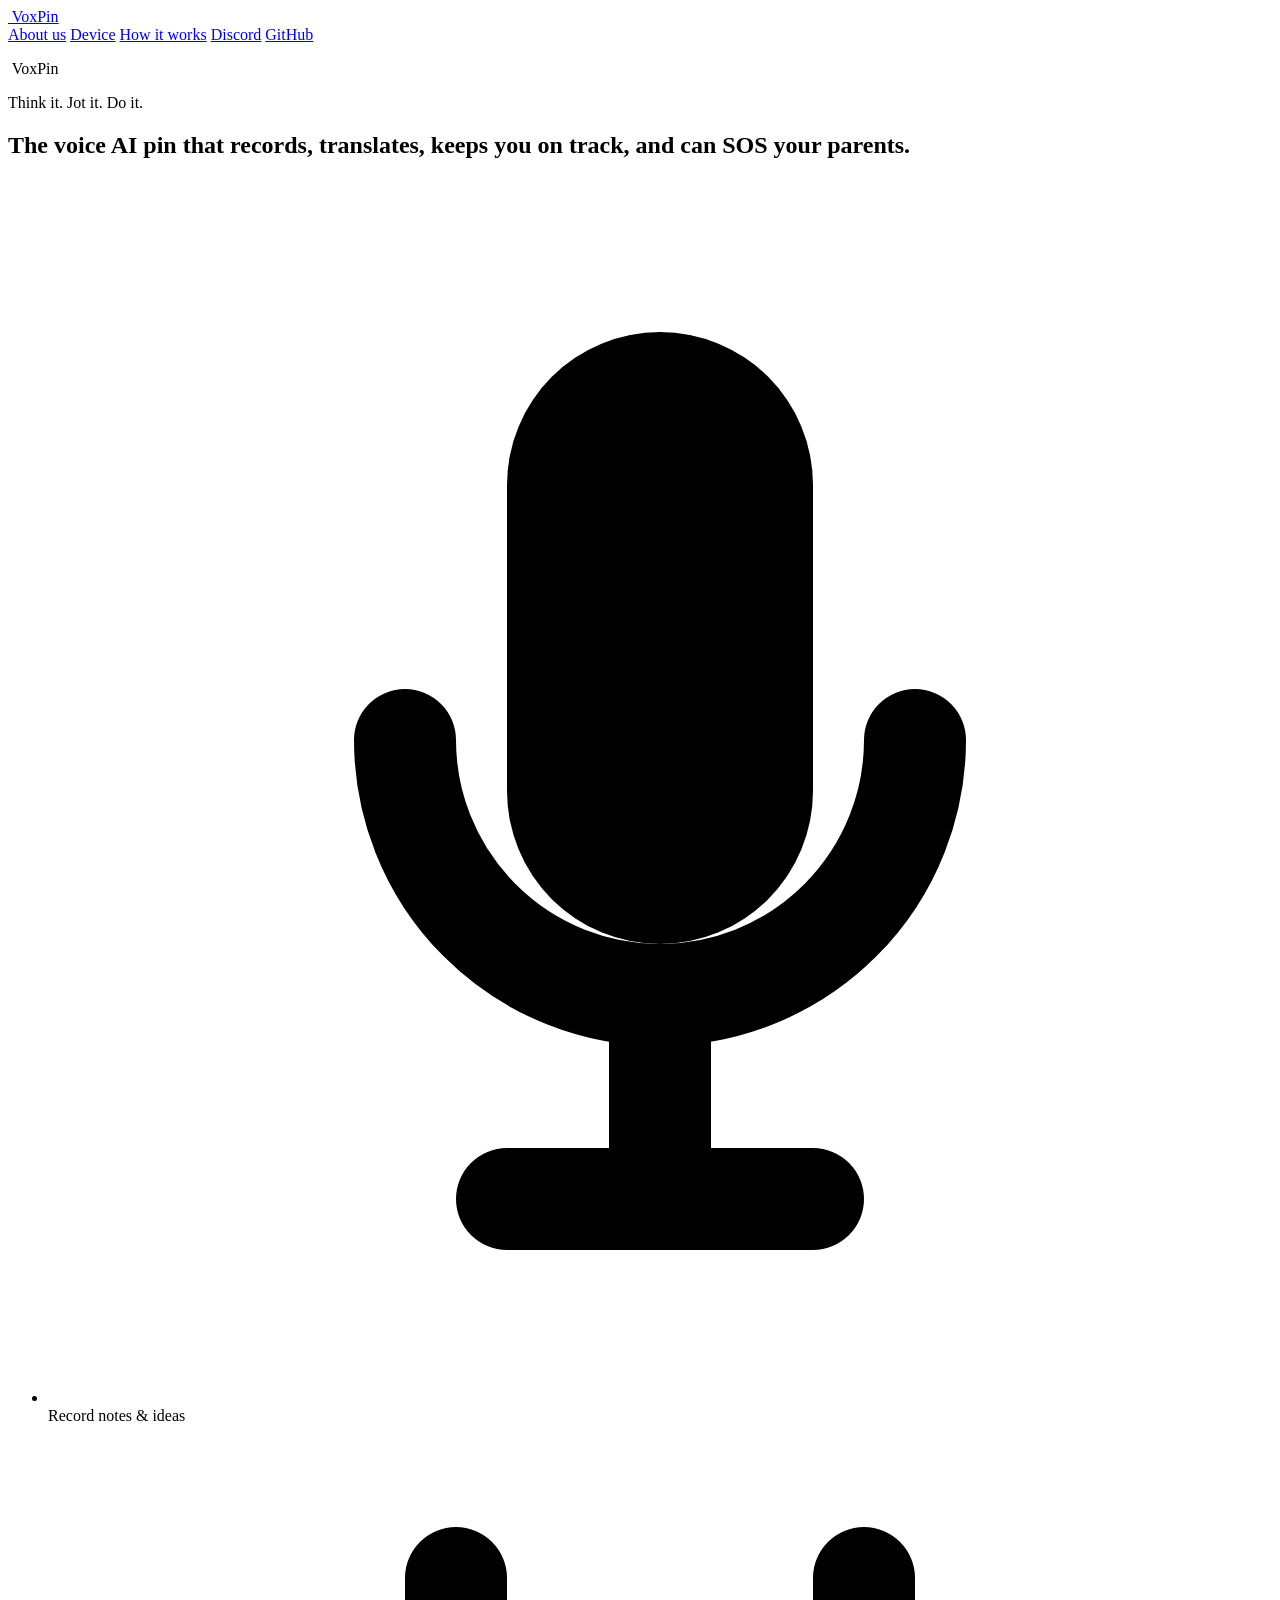
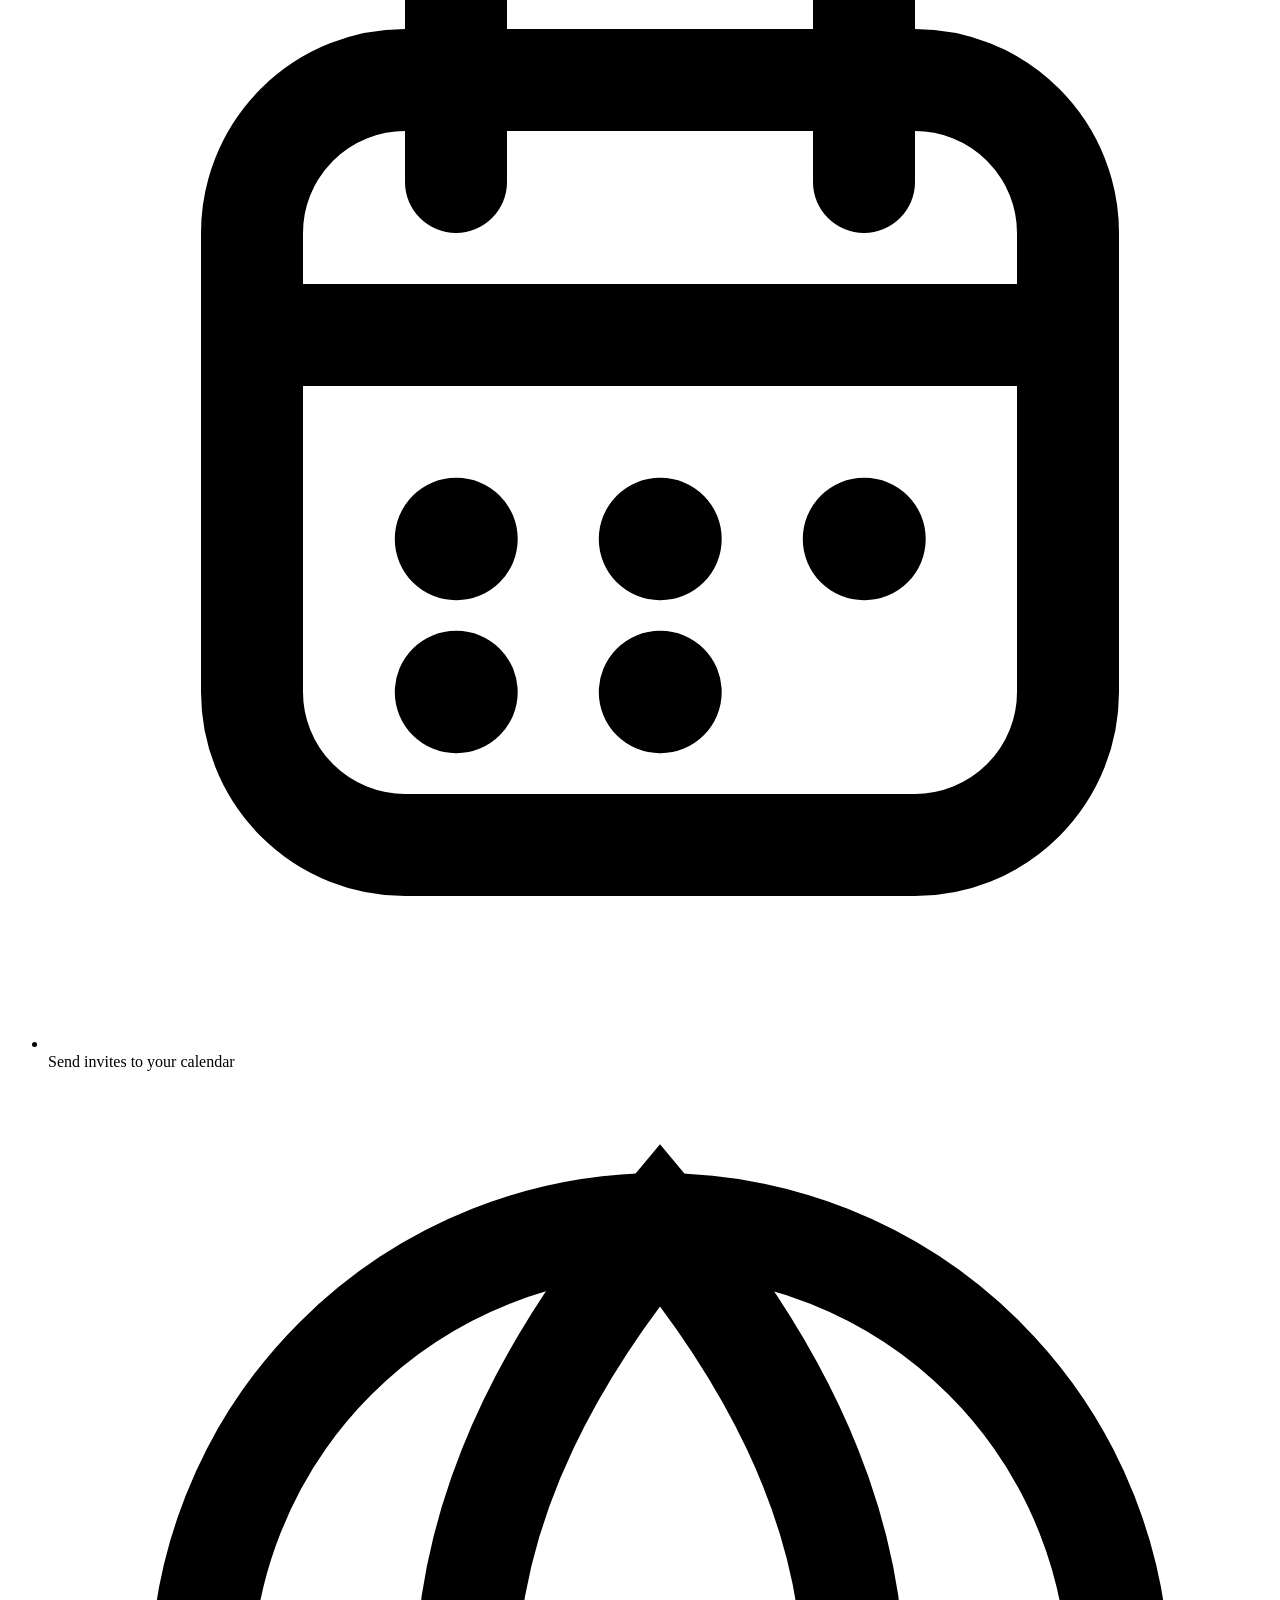
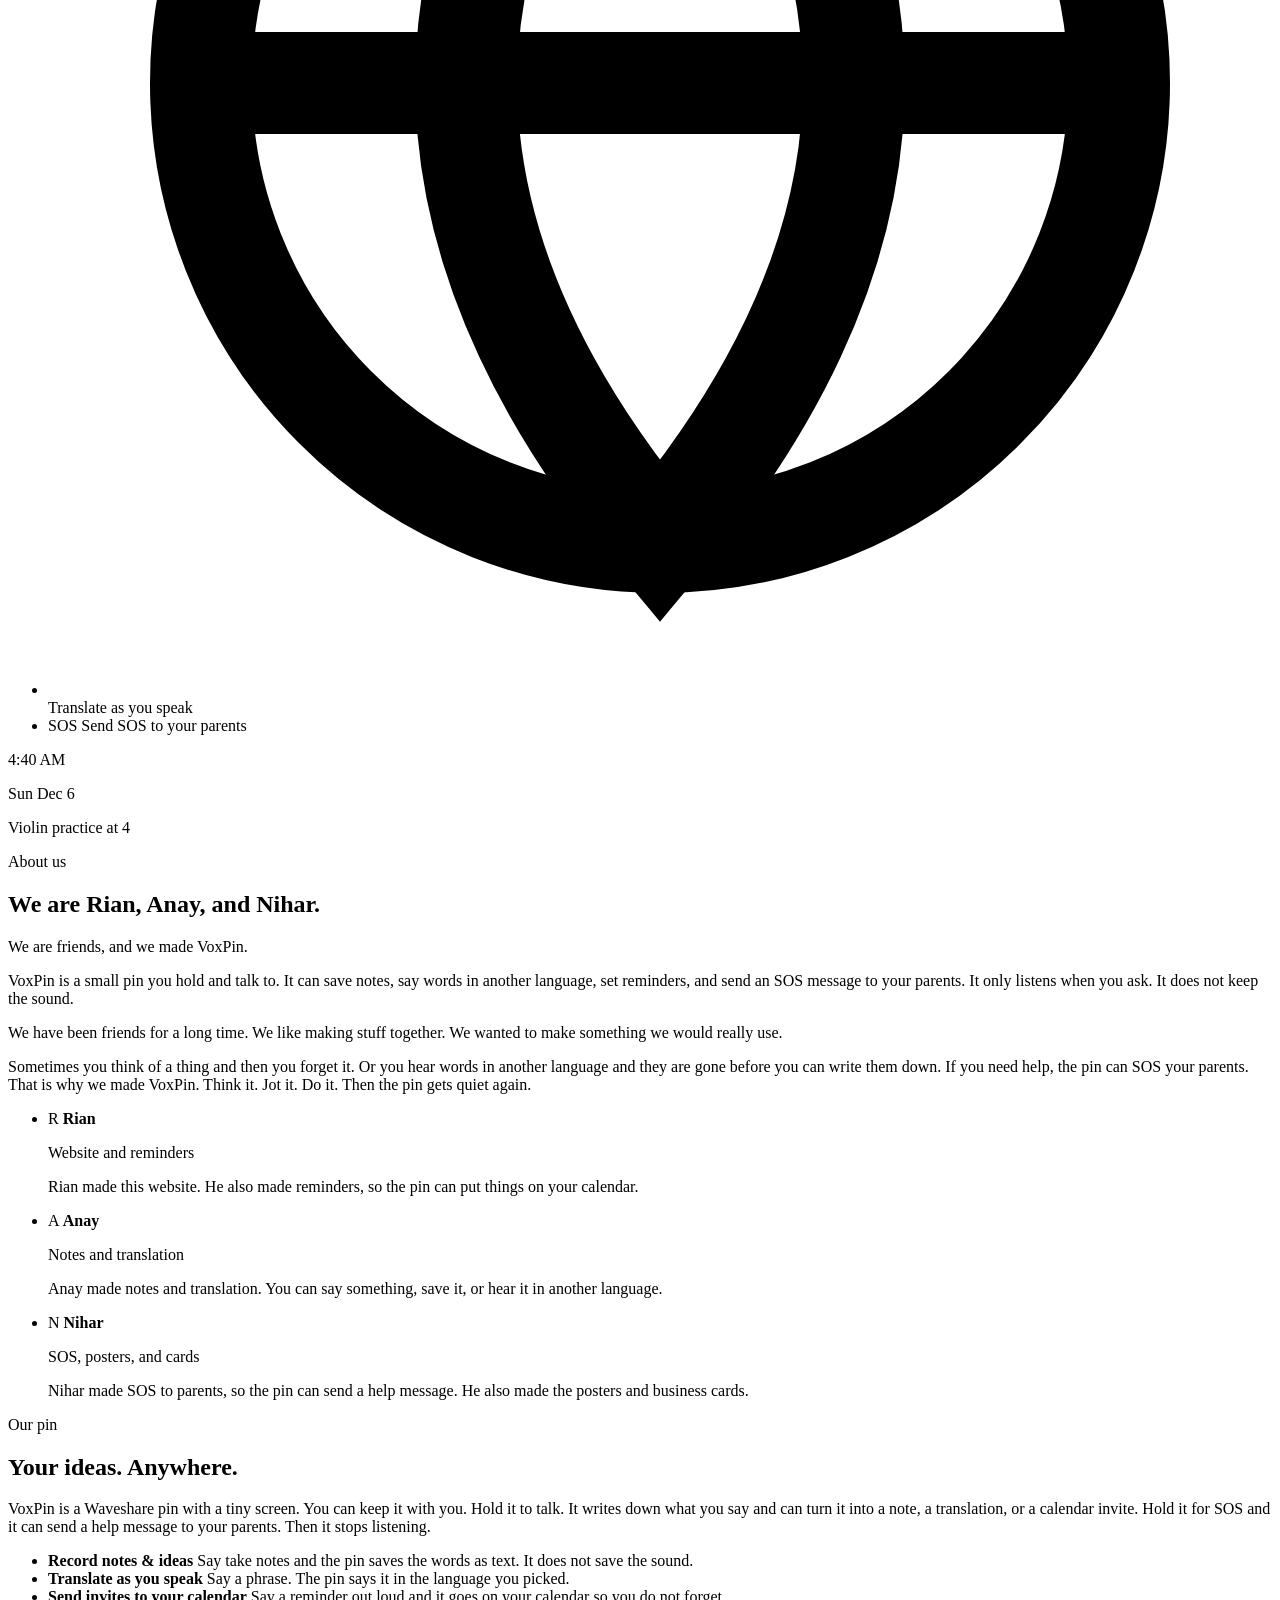
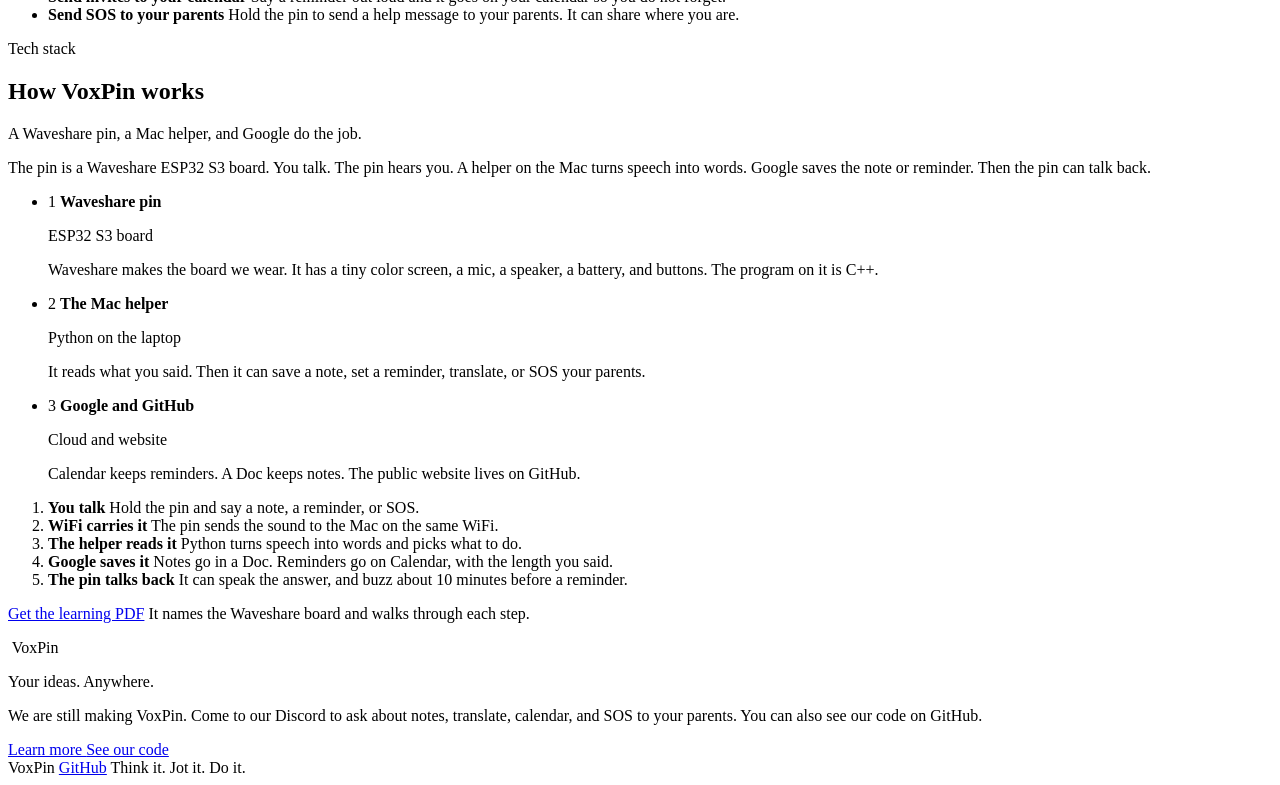
==== backend/voice_notes/static/index.html @ 11bd9566 "Name the Waveshare ESP32 S3 board in the tech stack page and add a printable learning PDF. Co-author" ====
<!DOCTYPE html>
<html lang="en">
  <head>
    <meta charset="UTF-8" />
    <meta name="viewport" content="width=device-width, initial-scale=1" />
    <title>VoxPin</title>
    <meta
      name="description"
      content="VoxPin. Think it. Jot it. Do it. The voice AI pin that records, translates, keeps you on track, and can SOS your parents."
    />
    <link rel="icon" href="/static/img/logo.svg?v=2" type="image/svg+xml" />
    <link rel="preconnect" href="https://fonts.googleapis.com" />
    <link rel="preconnect" href="https://fonts.gstatic.com" crossorigin />
    <link
      href="https://fonts.googleapis.com/css2?family=Caveat:wght@600;700&family=Montserrat:wght@700;800&family=Nunito:wght@500;700;800&display=swap"
      rel="stylesheet"
    />
    <link rel="stylesheet" href="/static/css/styles.css" />
  </head>
  <body class="landing">
    <div class="atmosphere" aria-hidden="true">
      <div class="orb orb-a"></div>
      <div class="orb orb-b"></div>
    </div>

    <header class="topbar landing-topbar">
      <a class="mark" href="#about" aria-label="VoxPin home">
        <img class="mark-logo" src="/static/img/logo.svg?v=2" alt="" />
        VoxPin
      </a>
      <nav class="site-nav" aria-label="Page sections">
        <a href="#about">About us</a>
        <a href="#device">Device</a>
        <a href="#how">How it works</a>
        <a href="#discord">Discord</a>
        <a href="https://github.com/VoxPin1/Voxpin" target="_blank" rel="noopener">GitHub</a>
      </nav>
    </header>

    <main>
      <section class="hero card-hero" id="top">
        <div class="hero-copy">
          <p class="brand-row">
            <img class="brand-logo" src="/static/img/logo.svg?v=2" alt="" />
            <span class="brand">VoxPin</span>
          </p>
          <p class="slogan">Think it. Jot it. Do it.</p>
          <h1>The voice AI pin that records, translates, keeps you on track, and can SOS your parents.</h1>
          <ul class="icon-features">
            <li>
              <span class="icon-bubble" aria-hidden="true">
                <svg viewBox="0 0 24 24" fill="none">
                  <path
                    d="M12 3a3 3 0 0 0-3 3v6a3 3 0 0 0 6 0V6a3 3 0 0 0-3-3Z"
                    fill="currentColor"
                  />
                  <path
                    d="M7 11a5 5 0 0 0 10 0M12 16v3M9 20h6"
                    stroke="currentColor"
                    stroke-width="2"
                    stroke-linecap="round"
                  />
                </svg>
              </span>
              <span>Record notes &amp; ideas</span>
            </li>
            <li>
              <span class="icon-bubble" aria-hidden="true">
                <svg viewBox="0 0 24 24" fill="none">
                  <rect x="4" y="5" width="16" height="15" rx="3" stroke="currentColor" stroke-width="2" />
                  <path d="M8 3v4M16 3v4M4 10h16" stroke="currentColor" stroke-width="2" stroke-linecap="round" />
                  <path d="M8 14h.01M12 14h.01M16 14h.01M8 17h.01M12 17h.01" stroke="currentColor" stroke-width="2.4" stroke-linecap="round" />
                </svg>
              </span>
              <span>Send invites to your calendar</span>
            </li>
            <li>
              <span class="icon-bubble" aria-hidden="true">
                <svg viewBox="0 0 24 24" fill="none">
                  <circle cx="12" cy="12" r="9" stroke="currentColor" stroke-width="2" />
                  <path d="M3 12h18M12 3c2.5 3 3.8 6 3.8 9s-1.3 6-3.8 9c-2.5-3-3.8-6-3.8-9s1.3-6 3.8-9Z" stroke="currentColor" stroke-width="2" />
                </svg>
              </span>
              <span>Translate as you speak</span>
            </li>
            <li>
              <span class="icon-bubble icon-sos" aria-hidden="true">SOS</span>
              <span>Send SOS to your parents</span>
            </li>
          </ul>
        </div>
        <div class="device-shot" aria-hidden="true">
          <div class="cube">
            <div class="cube-mics"><span></span><span></span></div>
            <div class="cube-bezel">
              <div class="lcd">
                <div class="lcd-bat"><i id="lcdBat"></i></div>
                <p class="lcd-time" id="lcdTime">3:31</p>
                <p class="lcd-date" id="lcdDate">Sat Sep 13</p>
                <p class="lcd-note">Violin practice at 4</p>
              </div>
            </div>
          </div>
        </div>
      </section>

      <section class="about-band" id="about">
        <div class="about-copy">
          <p class="eyebrow">About us</p>
          <h2>We are Rian, Anay, and Nihar.</h2>
          <p class="lede">We are friends, and we made VoxPin.</p>
          <p>
            VoxPin is a small pin you hold and talk to. It can save notes, say
            words in another language, set reminders, and send an SOS message to
            your parents. It only listens when you ask. It does not keep the
            sound.
          </p>
          <p>
            We have been friends for a long time. We like making stuff together.
            We wanted to make something we would really use.
          </p>
          <p>
            Sometimes you think of a thing and then you forget it. Or you hear
            words in another language and they are gone before you can write
            them down. If you need help, the pin can SOS your parents. That is
            why we made VoxPin. Think it. Jot it. Do it. Then the pin gets quiet
            again.
          </p>
        </div>
        <ul class="team-grid">
          <li class="team-card">
            <span class="team-mark" aria-hidden="true">R</span>
            <strong>Rian</strong>
            <p class="team-role">Website and reminders</p>
            <p>
              Rian made this website. He also made reminders, so the pin can
              put things on your calendar.
            </p>
          </li>
          <li class="team-card">
            <span class="team-mark" aria-hidden="true">A</span>
            <strong>Anay</strong>
            <p class="team-role">Notes and translation</p>
            <p>
              Anay made notes and translation. You can say something, save it,
              or hear it in another language.
            </p>
          </li>
          <li class="team-card">
            <span class="team-mark" aria-hidden="true">N</span>
            <strong>Nihar</strong>
            <p class="team-role">SOS, posters, and cards</p>
            <p>
              Nihar made SOS to parents, so the pin can send a help message. He
              also made the posters and business cards.
            </p>
          </li>
        </ul>
      </section>

      <section class="device-band" id="device">
        <div class="device-intro">
          <p class="eyebrow">Our pin</p>
          <h2>Your ideas. Anywhere.</h2>
          <p>
            VoxPin is a Waveshare pin with a tiny screen. You can keep it with
            you. Hold it to talk. It writes down what you say and can turn it
            into a note, a translation, or a calendar invite. Hold it for SOS
            and it can send a help message to your parents. Then it stops
            listening.
          </p>
        </div>
        <ul class="feature-list">
          <li>
            <strong>Record notes &amp; ideas</strong>
            <span>Say take notes and the pin saves the words as text. It does not save the sound.</span>
          </li>
          <li>
            <strong>Translate as you speak</strong>
            <span>Say a phrase. The pin says it in the language you picked.</span>
          </li>
          <li>
            <strong>Send invites to your calendar</strong>
            <span>Say a reminder out loud and it goes on your calendar so you do not forget.</span>
          </li>
          <li>
            <strong>Send SOS to your parents</strong>
            <span>Hold the pin to send a help message to your parents. It can share where you are.</span>
          </li>
        </ul>
      </section>

      <section class="about-band" id="how">
        <div class="about-copy">
          <p class="eyebrow">Tech stack</p>
          <h2>How VoxPin works</h2>
          <p class="lede">A Waveshare pin, a Mac helper, and Google do the job.</p>
          <p>
            The pin is a Waveshare ESP32 S3 board. You talk. The pin hears you.
            A helper on the Mac turns speech into words. Google saves the note
            or reminder. Then the pin can talk back.
          </p>
        </div>
        <ul class="team-grid">
          <li class="team-card">
            <span class="team-mark" aria-hidden="true">1</span>
            <strong>Waveshare pin</strong>
            <p class="team-role">ESP32 S3 board</p>
            <p>
              Waveshare makes the board we wear. It has a tiny color screen, a
              mic, a speaker, a battery, and buttons. The program on it is C++.
            </p>
          </li>
          <li class="team-card">
            <span class="team-mark" aria-hidden="true">2</span>
            <strong>The Mac helper</strong>
            <p class="team-role">Python on the laptop</p>
            <p>
              It reads what you said. Then it can save a note, set a reminder,
              translate, or SOS your parents.
            </p>
          </li>
          <li class="team-card">
            <span class="team-mark" aria-hidden="true">3</span>
            <strong>Google and GitHub</strong>
            <p class="team-role">Cloud and website</p>
            <p>
              Calendar keeps reminders. A Doc keeps notes. The public website
              lives on GitHub.
            </p>
          </li>
        </ul>
        <ol class="stack-path">
          <li>
            <strong>You talk</strong>
            <span>Hold the pin and say a note, a reminder, or SOS.</span>
          </li>
          <li>
            <strong>WiFi carries it</strong>
            <span>The pin sends the sound to the Mac on the same WiFi.</span>
          </li>
          <li>
            <strong>The helper reads it</strong>
            <span>Python turns speech into words and picks what to do.</span>
          </li>
          <li>
            <strong>Google saves it</strong>
            <span>Notes go in a Doc. Reminders go on Calendar, with the length you said.</span>
          </li>
          <li>
            <strong>The pin talks back</strong>
            <span>It can speak the answer, and buzz about 10 minutes before a reminder.</span>
          </li>
        </ol>
        <p class="stack-guide">
          <a href="/static/voxpin-tech-stack.pdf">Get the learning PDF</a>
          It names the Waveshare board and walks through each step.
        </p>
      </section>

      <section class="discord-band" id="discord">
        <div class="discord-card brand-card">
          <div class="brand-card-copy">
            <p class="brand-row on-purple">
              <span class="logo-disc">
                <img src="/static/img/logo.svg?v=2" alt="" />
              </span>
              <span class="brand">VoxPin</span>
            </p>
            <p class="tagline">Your ideas. Anywhere.</p>
            <p>
              We are still making VoxPin. Come to our Discord to ask about notes,
              translate, calendar, and SOS to your parents. You can also see
              our code on GitHub.
            </p>
            <div class="card-actions">
              <a
                class="btn primary discord-btn"
                href="https://discord.gg/aqfwBxJTF"
                target="_blank"
                rel="noopener"
              >
                Learn more
              </a>
              <a
                class="btn ghost github-btn"
                href="https://github.com/VoxPin1/Voxpin"
                target="_blank"
                rel="noopener"
              >
                See our code
              </a>
            </div>
          </div>
        </div>
      </section>
    </main>

    <footer class="site-foot">
      <span>VoxPin</span>
      <a href="https://github.com/VoxPin1/Voxpin" target="_blank" rel="noopener">GitHub</a>
      <span>Think it. Jot it. Do it.</span>
    </footer>

    <script>
      (() => {
        const timeEl = document.getElementById("lcdTime");
        const dateEl = document.getElementById("lcdDate");
        if (!timeEl || !dateEl) return;
        function tick() {
          const now = new Date();
          timeEl.textContent = now.toLocaleTimeString(undefined, {
            hour: "numeric",
            minute: "2-digit",
          });
          const weekday = now.toLocaleDateString(undefined, { weekday: "short" });
          const month = now.toLocaleDateString(undefined, { month: "short" });
          dateEl.textContent = `${weekday} ${month} ${now.getDate()}`;
        }
        tick();
        setInterval(tick, 1000);
      })();
    </script>
  </body>
</html>
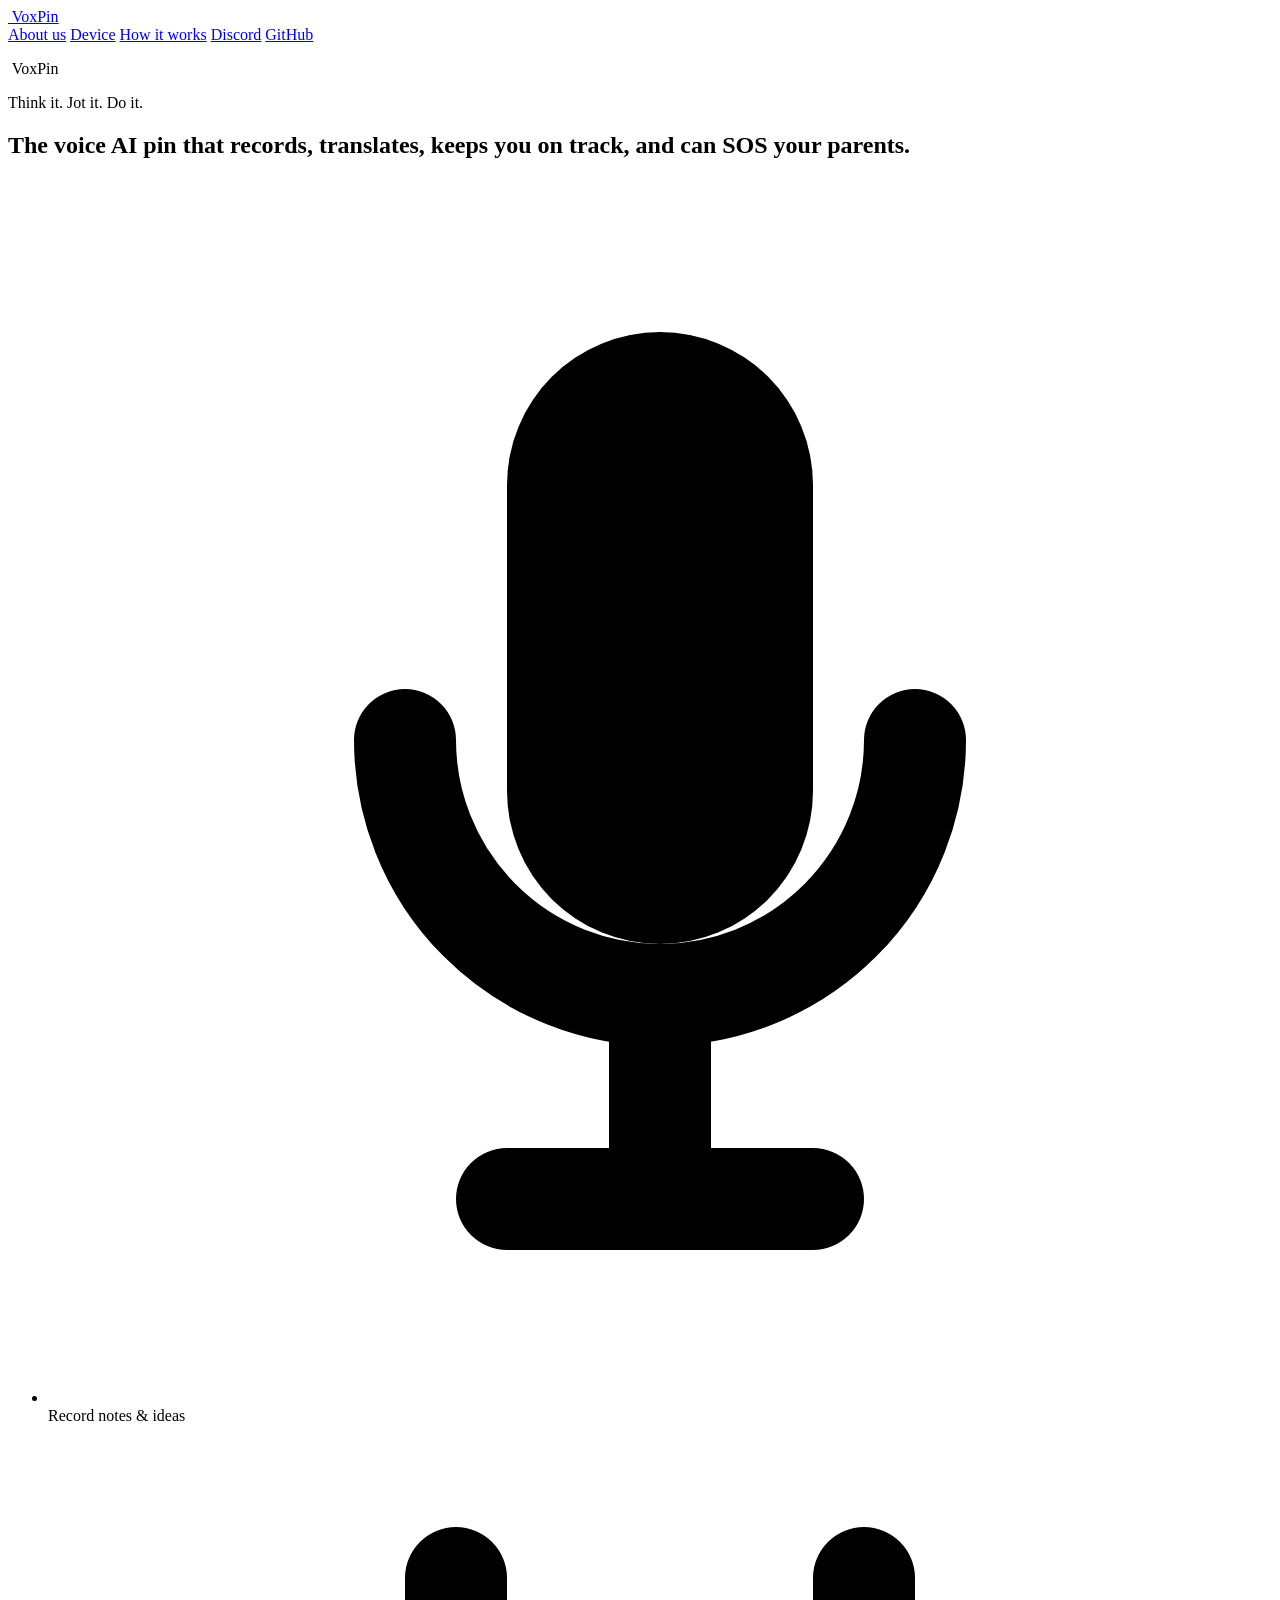
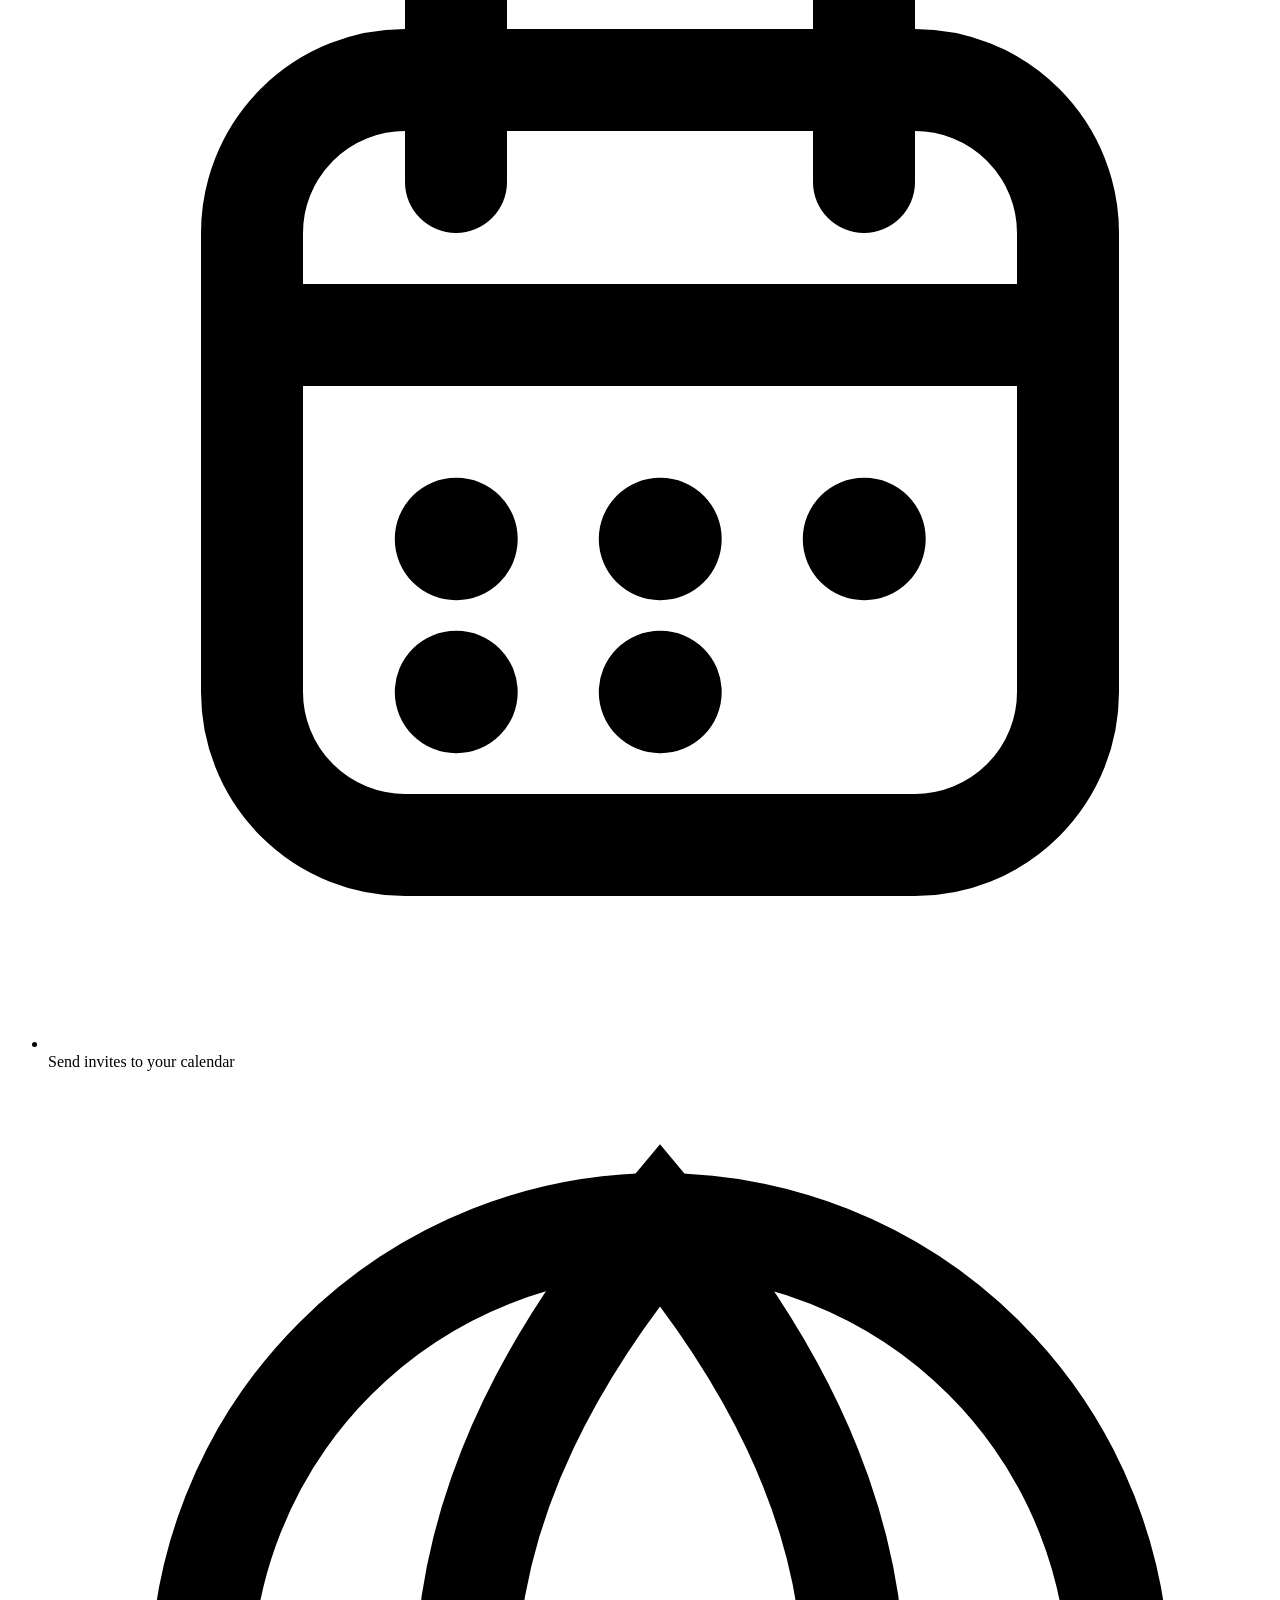
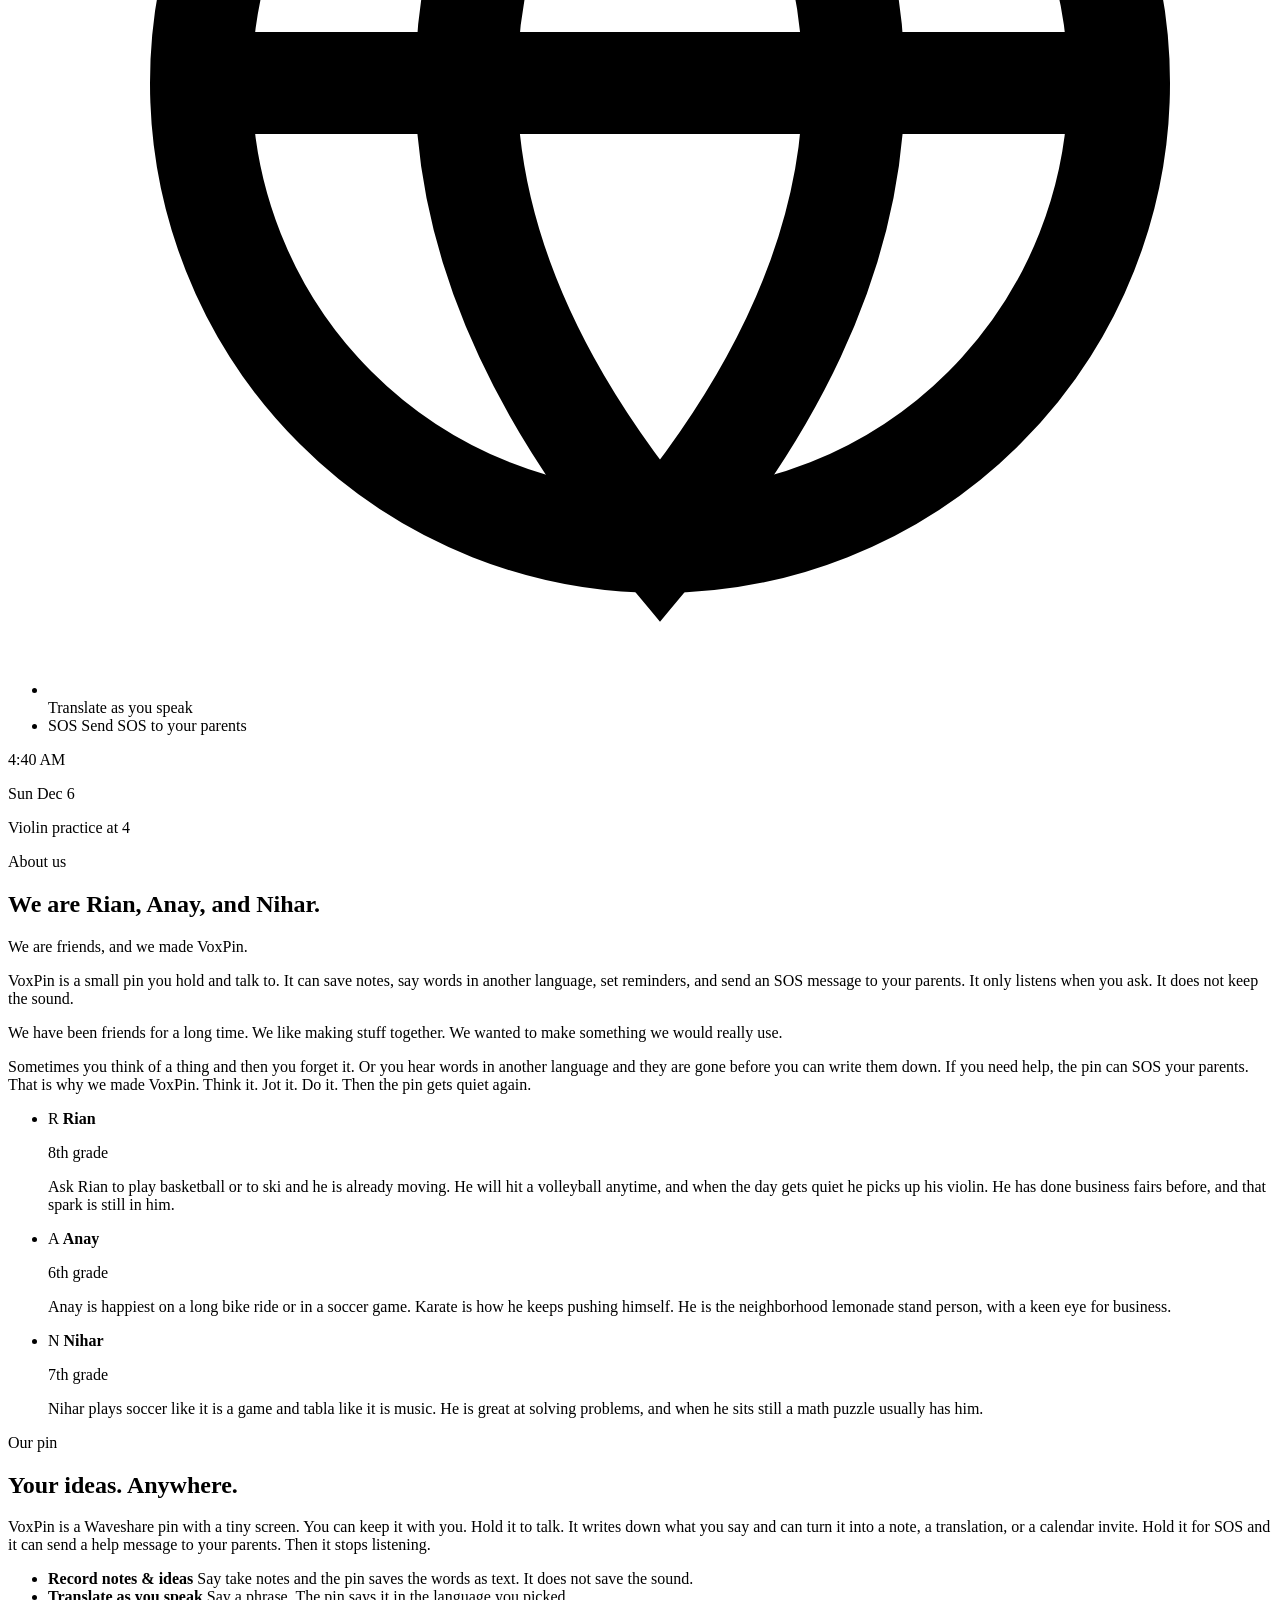
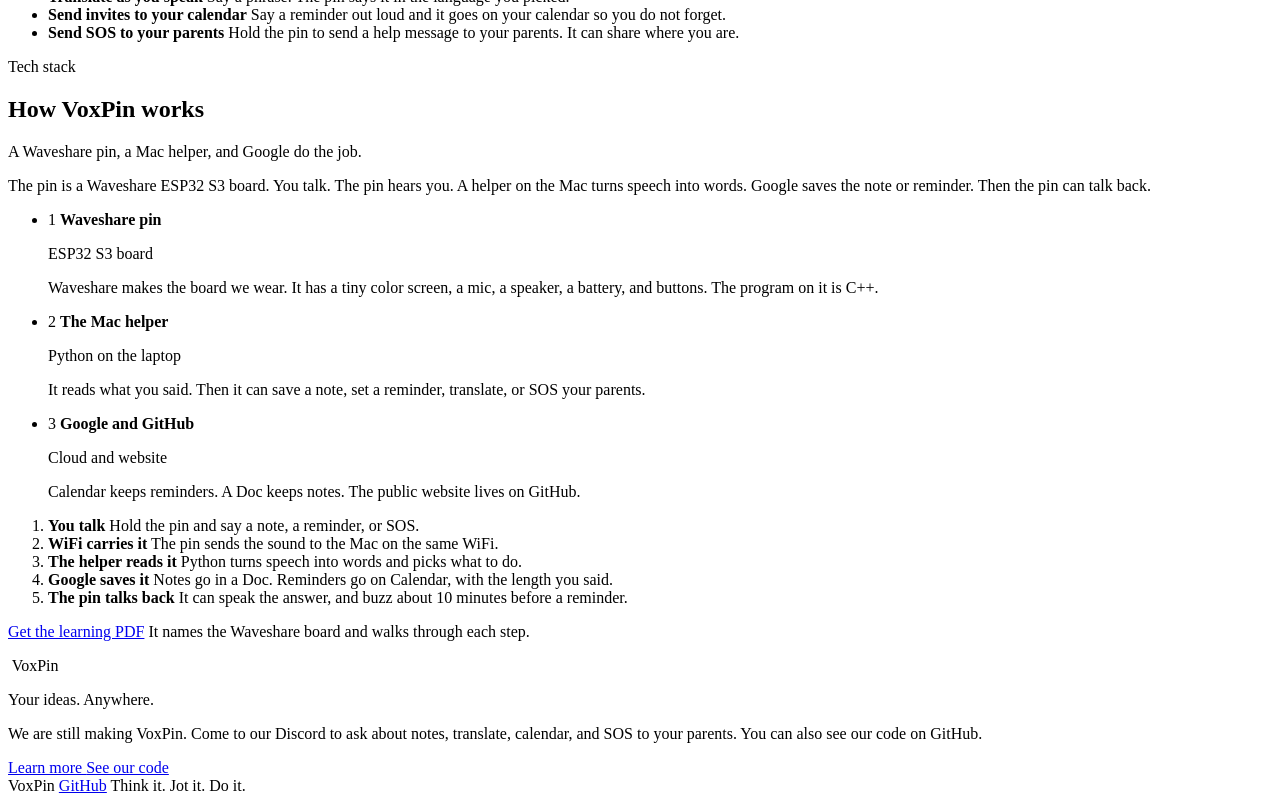
==== commit bdef4547: "Tell who Rian, Anay, and Nihar are, not just what they built. Co-authored-by: Cursor <cursoragent@cu" ====
--- a/backend/voice_notes/static/index.html
+++ b/backend/voice_notes/static/index.html
@@ -131,28 +131,32 @@
           <li class="team-card">
             <span class="team-mark" aria-hidden="true">R</span>
             <strong>Rian</strong>
-            <p class="team-role">Website and reminders</p>
-            <p>
-              Rian made this website. He also made reminders, so the pin can
-              put things on your calendar.
+            <p class="team-role">8th grade</p>
+            <p>
+              Ask Rian to play basketball or to ski and he is already moving. He
+              will hit a volleyball anytime, and when the day gets quiet he
+              picks up his violin. He has done business fairs before, and that
+              spark is still in him.
             </p>
           </li>
           <li class="team-card">
             <span class="team-mark" aria-hidden="true">A</span>
             <strong>Anay</strong>
-            <p class="team-role">Notes and translation</p>
-            <p>
-              Anay made notes and translation. You can say something, save it,
-              or hear it in another language.
+            <p class="team-role">6th grade</p>
+            <p>
+              Anay is happiest on a long bike ride or in a soccer game. Karate
+              is how he keeps pushing himself. He is the neighborhood lemonade
+              stand person, with a keen eye for business.
             </p>
           </li>
           <li class="team-card">
             <span class="team-mark" aria-hidden="true">N</span>
             <strong>Nihar</strong>
-            <p class="team-role">SOS, posters, and cards</p>
-            <p>
-              Nihar made SOS to parents, so the pin can send a help message. He
-              also made the posters and business cards.
+            <p class="team-role">7th grade</p>
+            <p>
+              Nihar plays soccer like it is a game and tabla like it is music.
+              He is great at solving problems, and when he sits still a math
+              puzzle usually has him.
             </p>
           </li>
         </ul>
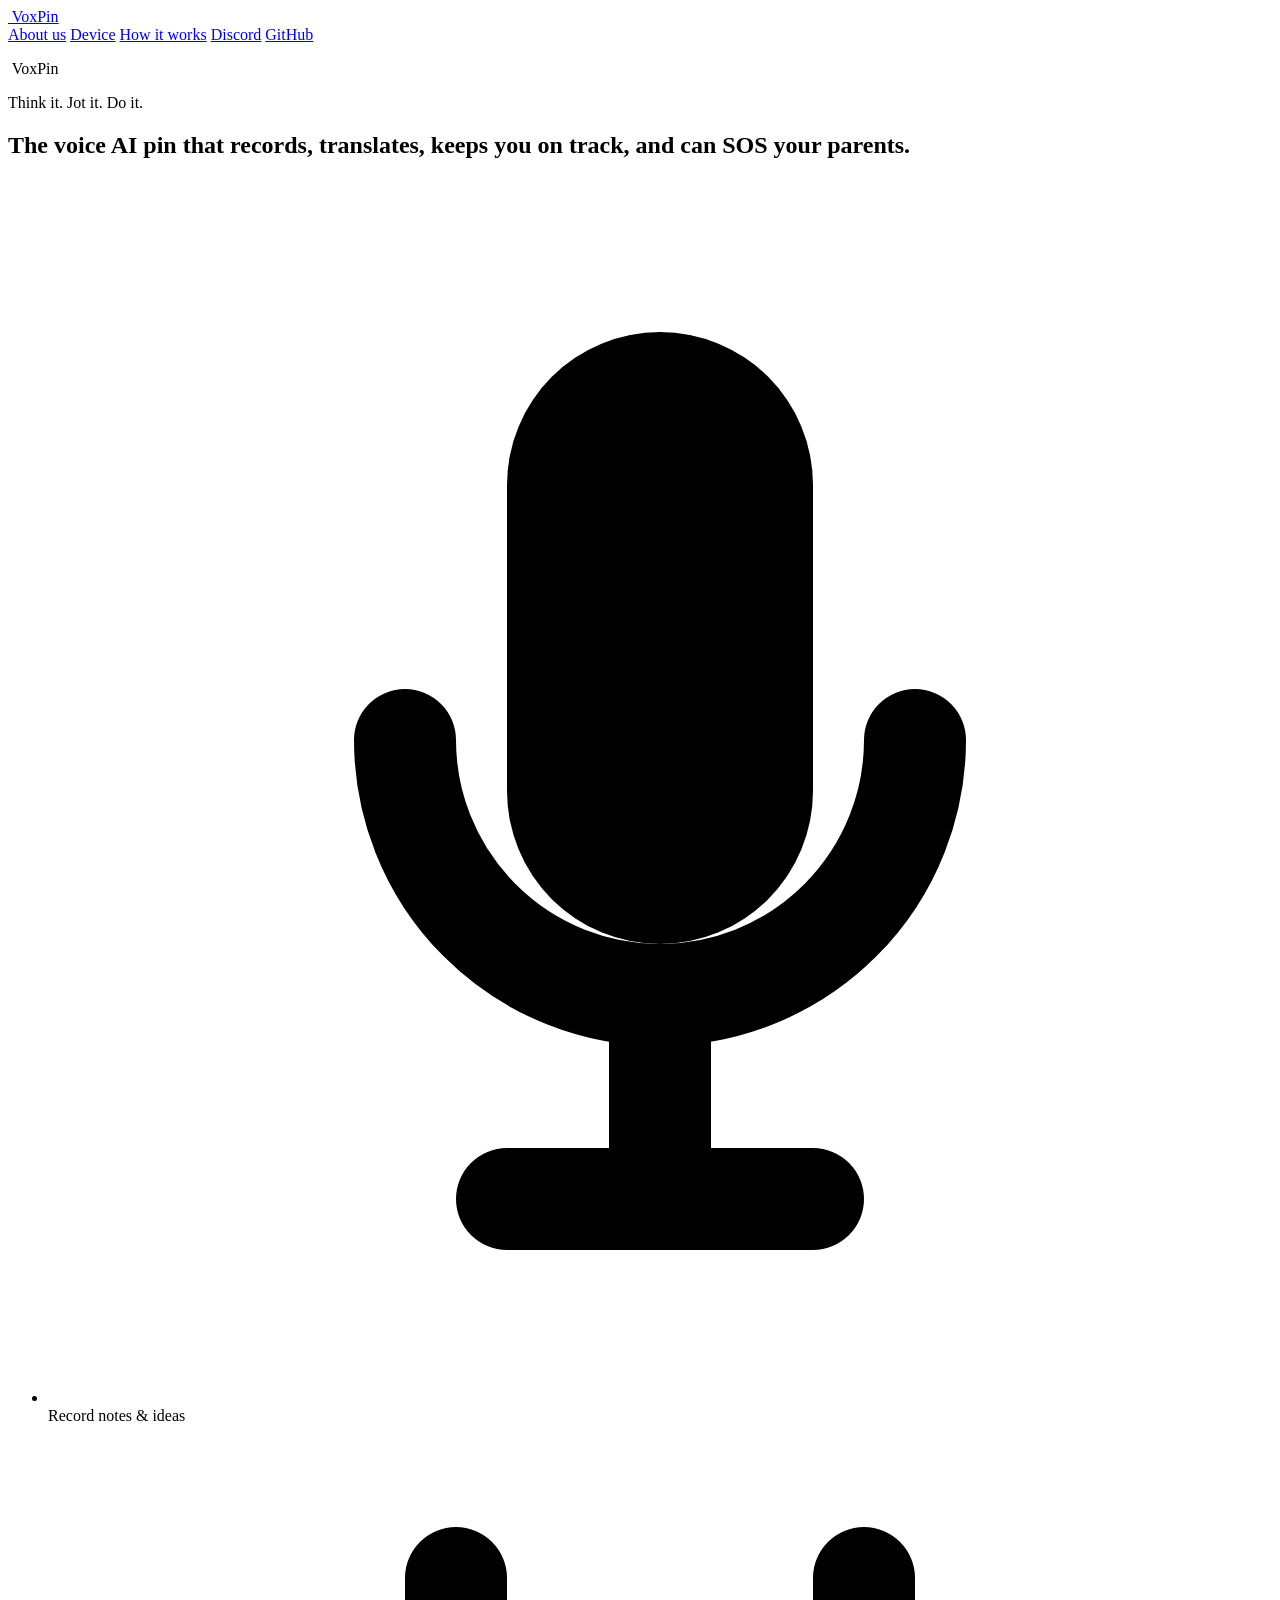
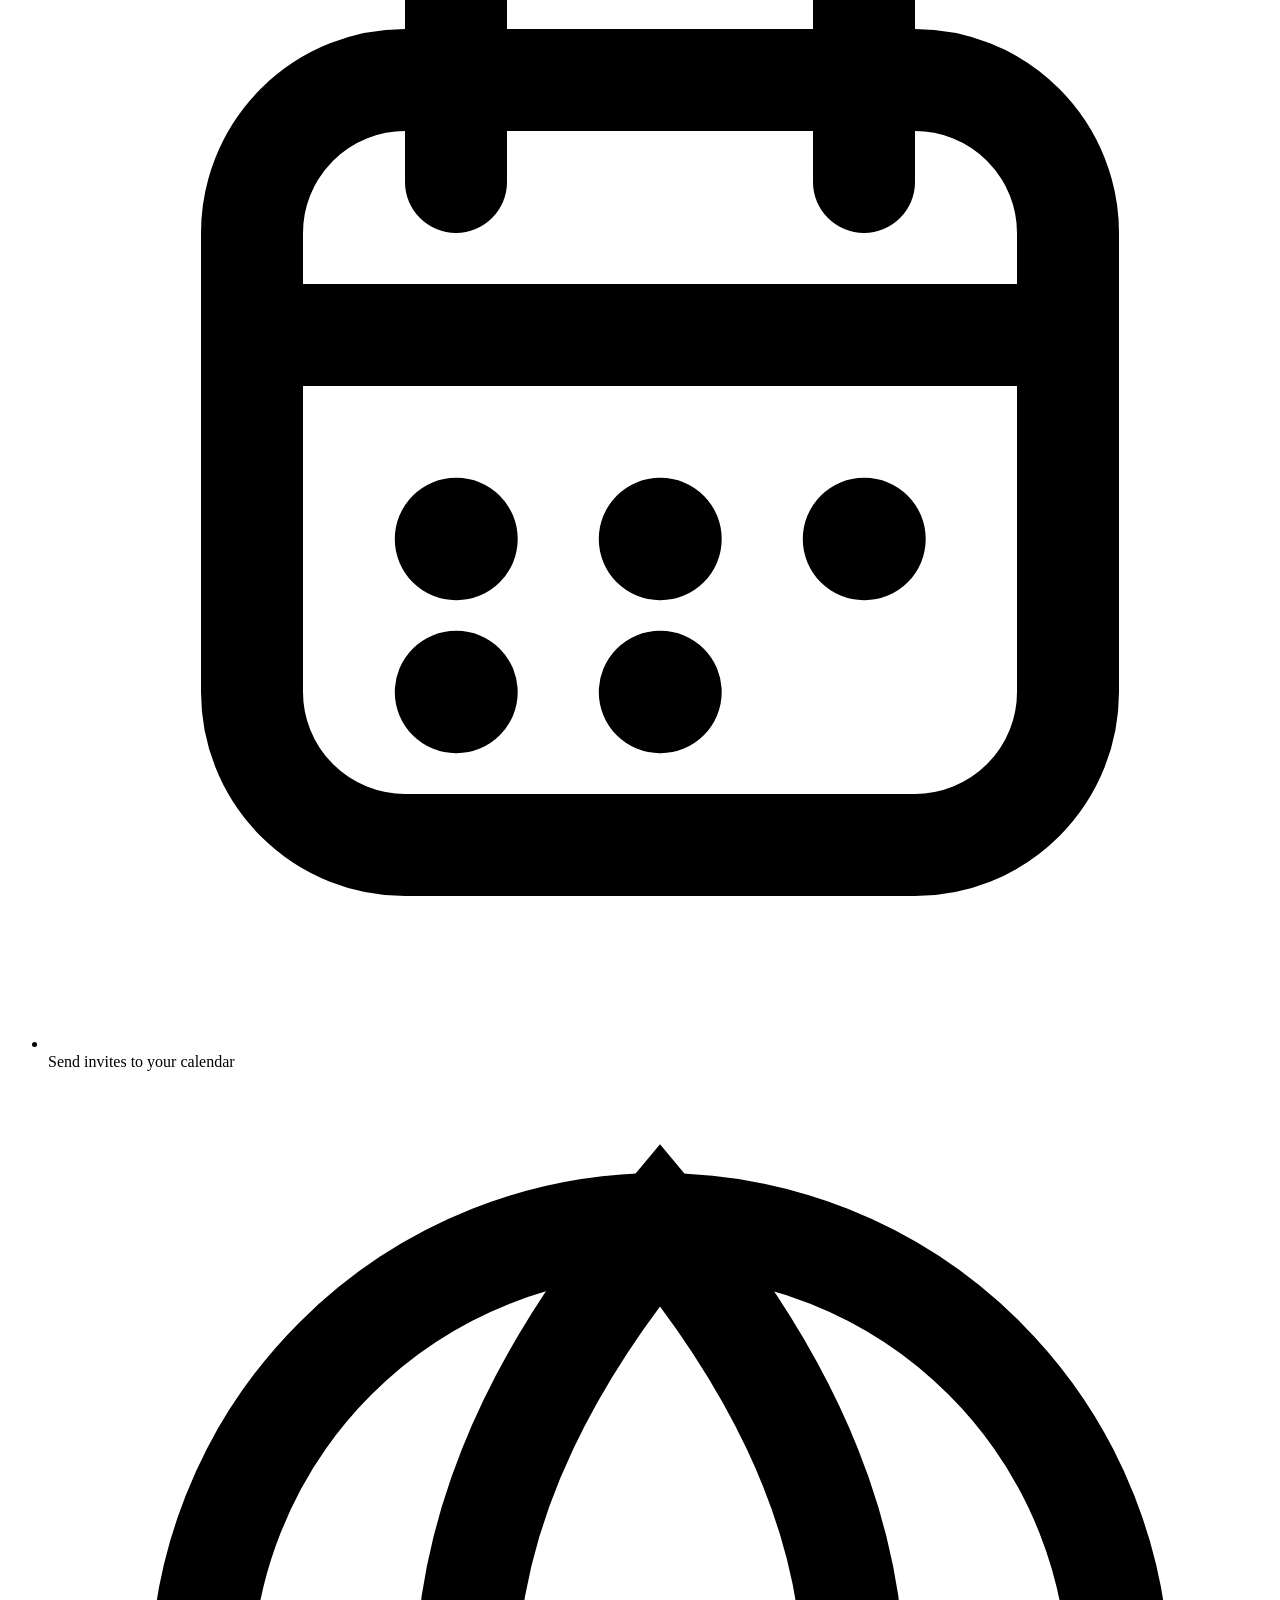
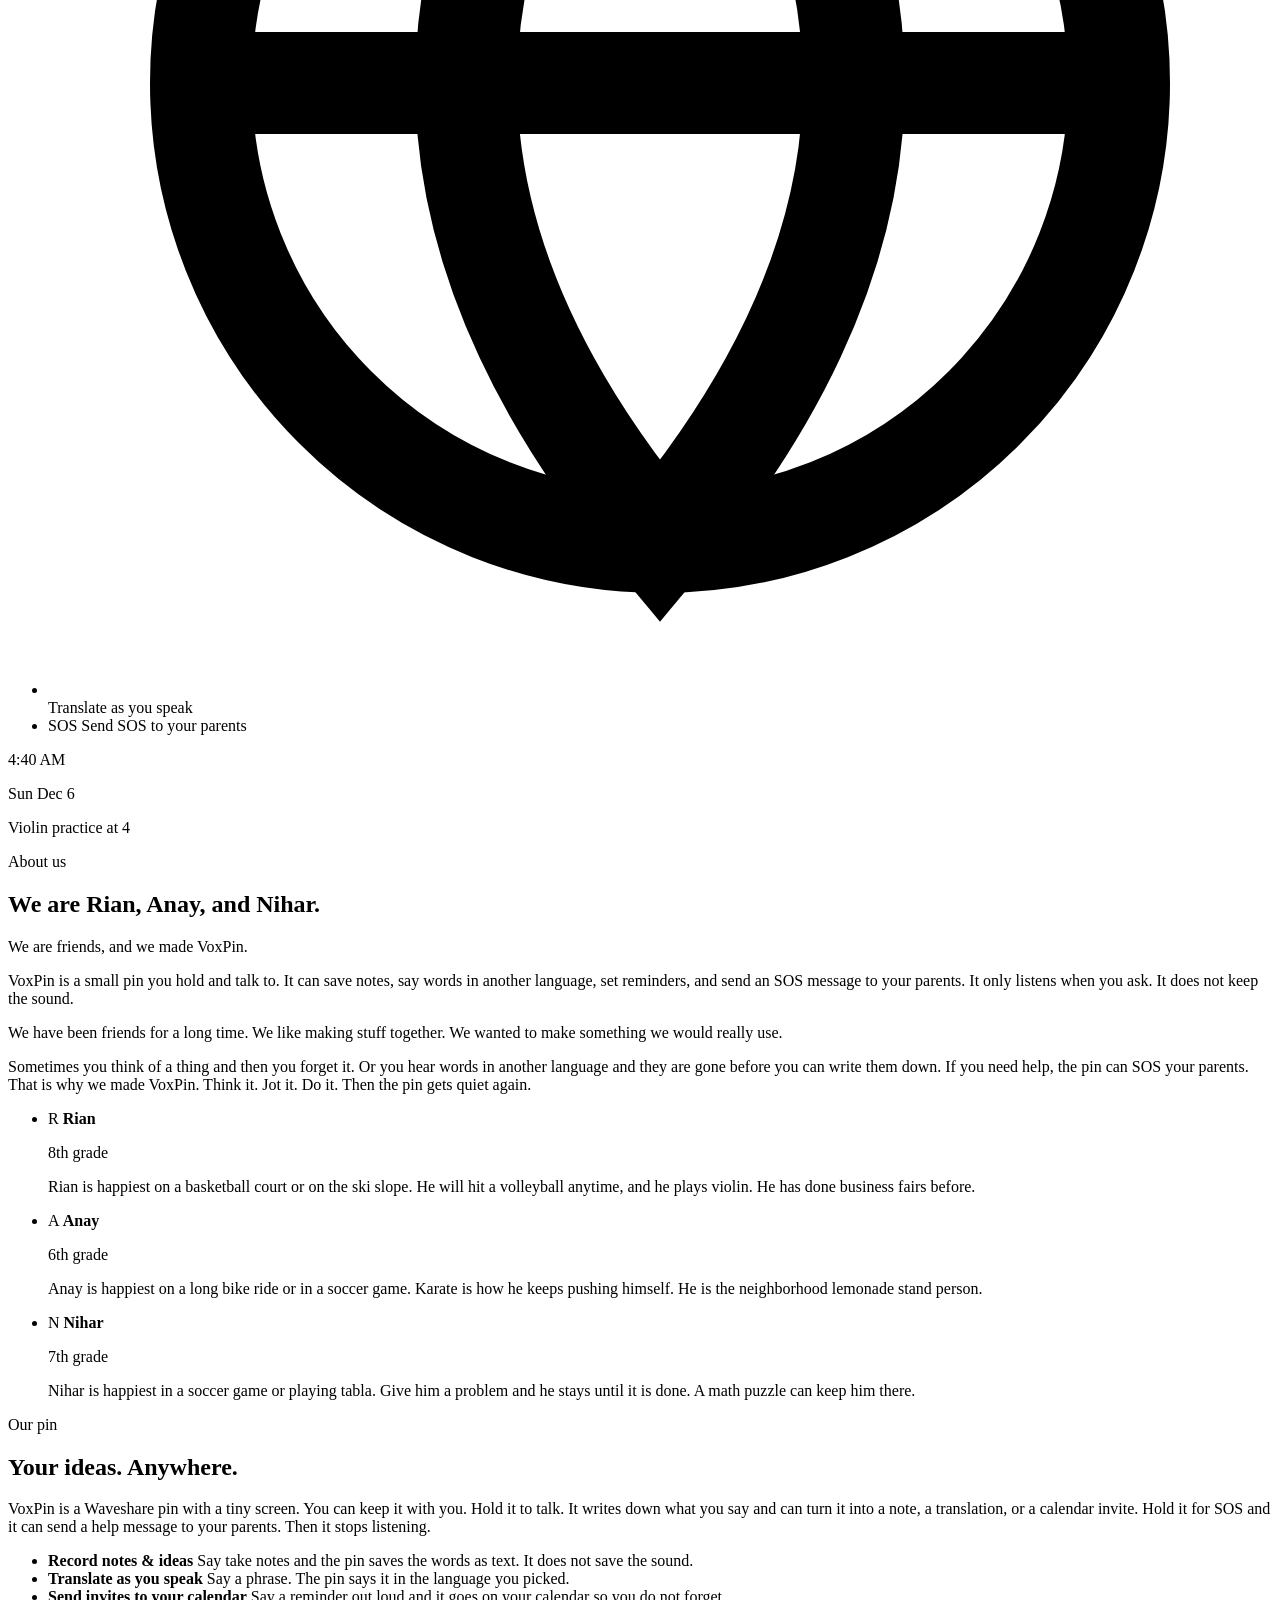
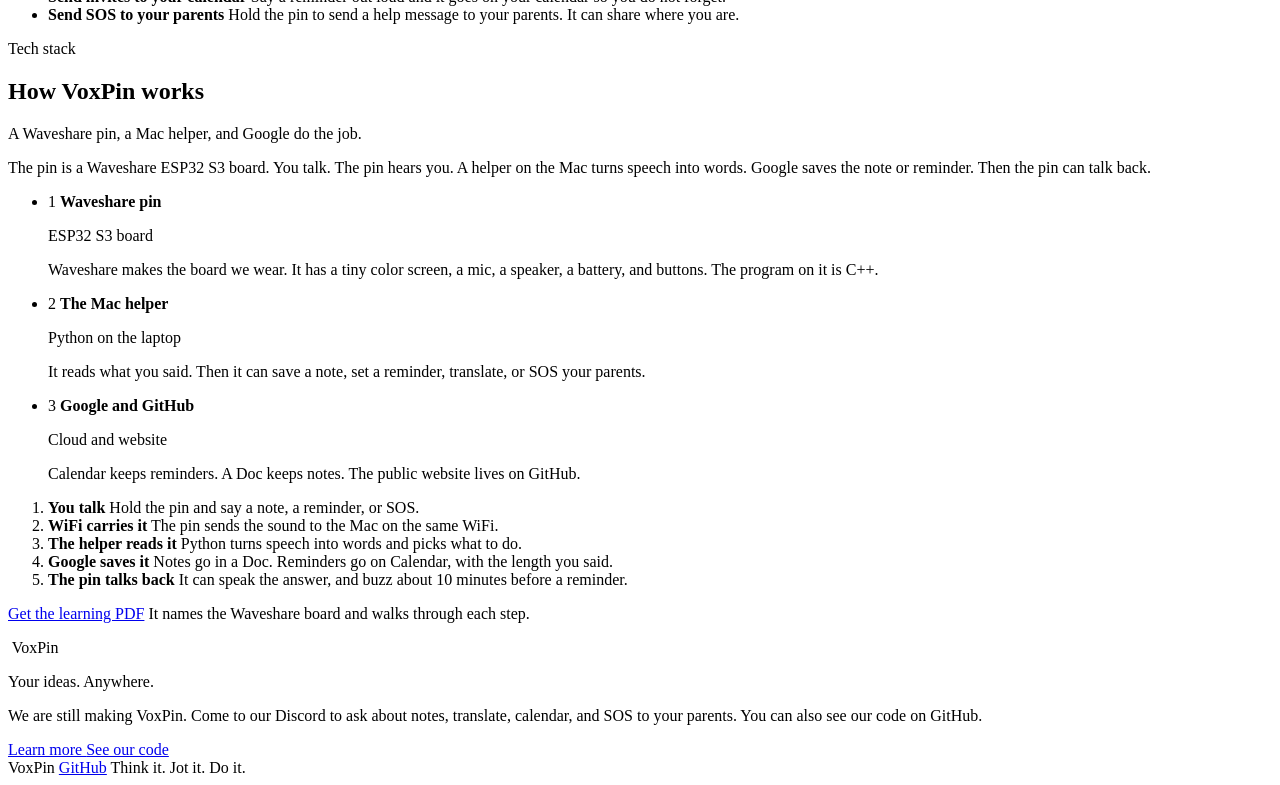
==== commit 60dfe51c: "Give Rian, Anay, and Nihar matching About us bios so they share the same length and rhythm. Co-autho" ====
--- a/backend/voice_notes/static/index.html
+++ b/backend/voice_notes/static/index.html
@@ -133,10 +133,9 @@
             <strong>Rian</strong>
             <p class="team-role">8th grade</p>
             <p>
-              Ask Rian to play basketball or to ski and he is already moving. He
-              will hit a volleyball anytime, and when the day gets quiet he
-              picks up his violin. He has done business fairs before, and that
-              spark is still in him.
+              Rian is happiest on a basketball court or on the ski slope. He
+              will hit a volleyball anytime, and he plays violin. He has done
+              business fairs before.
             </p>
           </li>
           <li class="team-card">
@@ -146,7 +145,7 @@
             <p>
               Anay is happiest on a long bike ride or in a soccer game. Karate
               is how he keeps pushing himself. He is the neighborhood lemonade
-              stand person, with a keen eye for business.
+              stand person.
             </p>
           </li>
           <li class="team-card">
@@ -154,9 +153,9 @@
             <strong>Nihar</strong>
             <p class="team-role">7th grade</p>
             <p>
-              Nihar plays soccer like it is a game and tabla like it is music.
-              He is great at solving problems, and when he sits still a math
-              puzzle usually has him.
+              Nihar is happiest in a soccer game or playing tabla. Give him a
+              problem and he stays until it is done. A math puzzle can keep him
+              there.
             </p>
           </li>
         </ul>
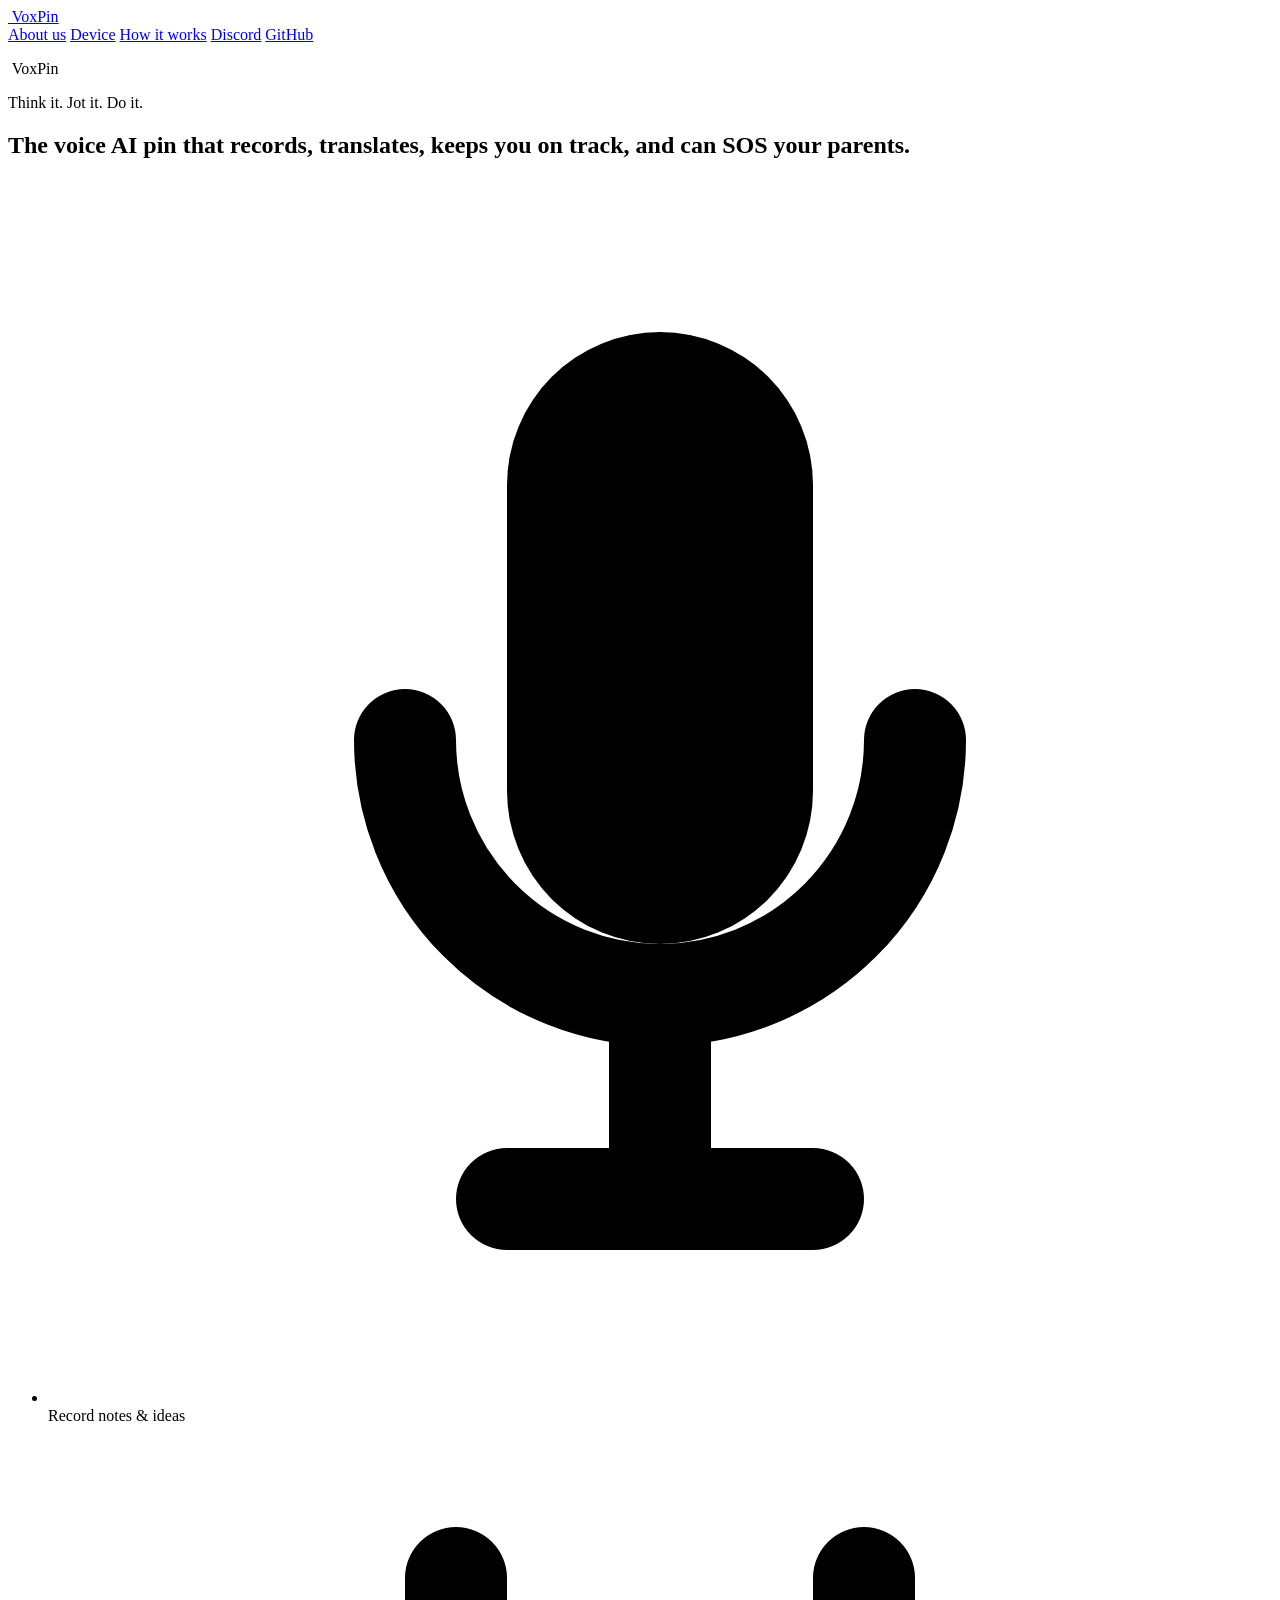
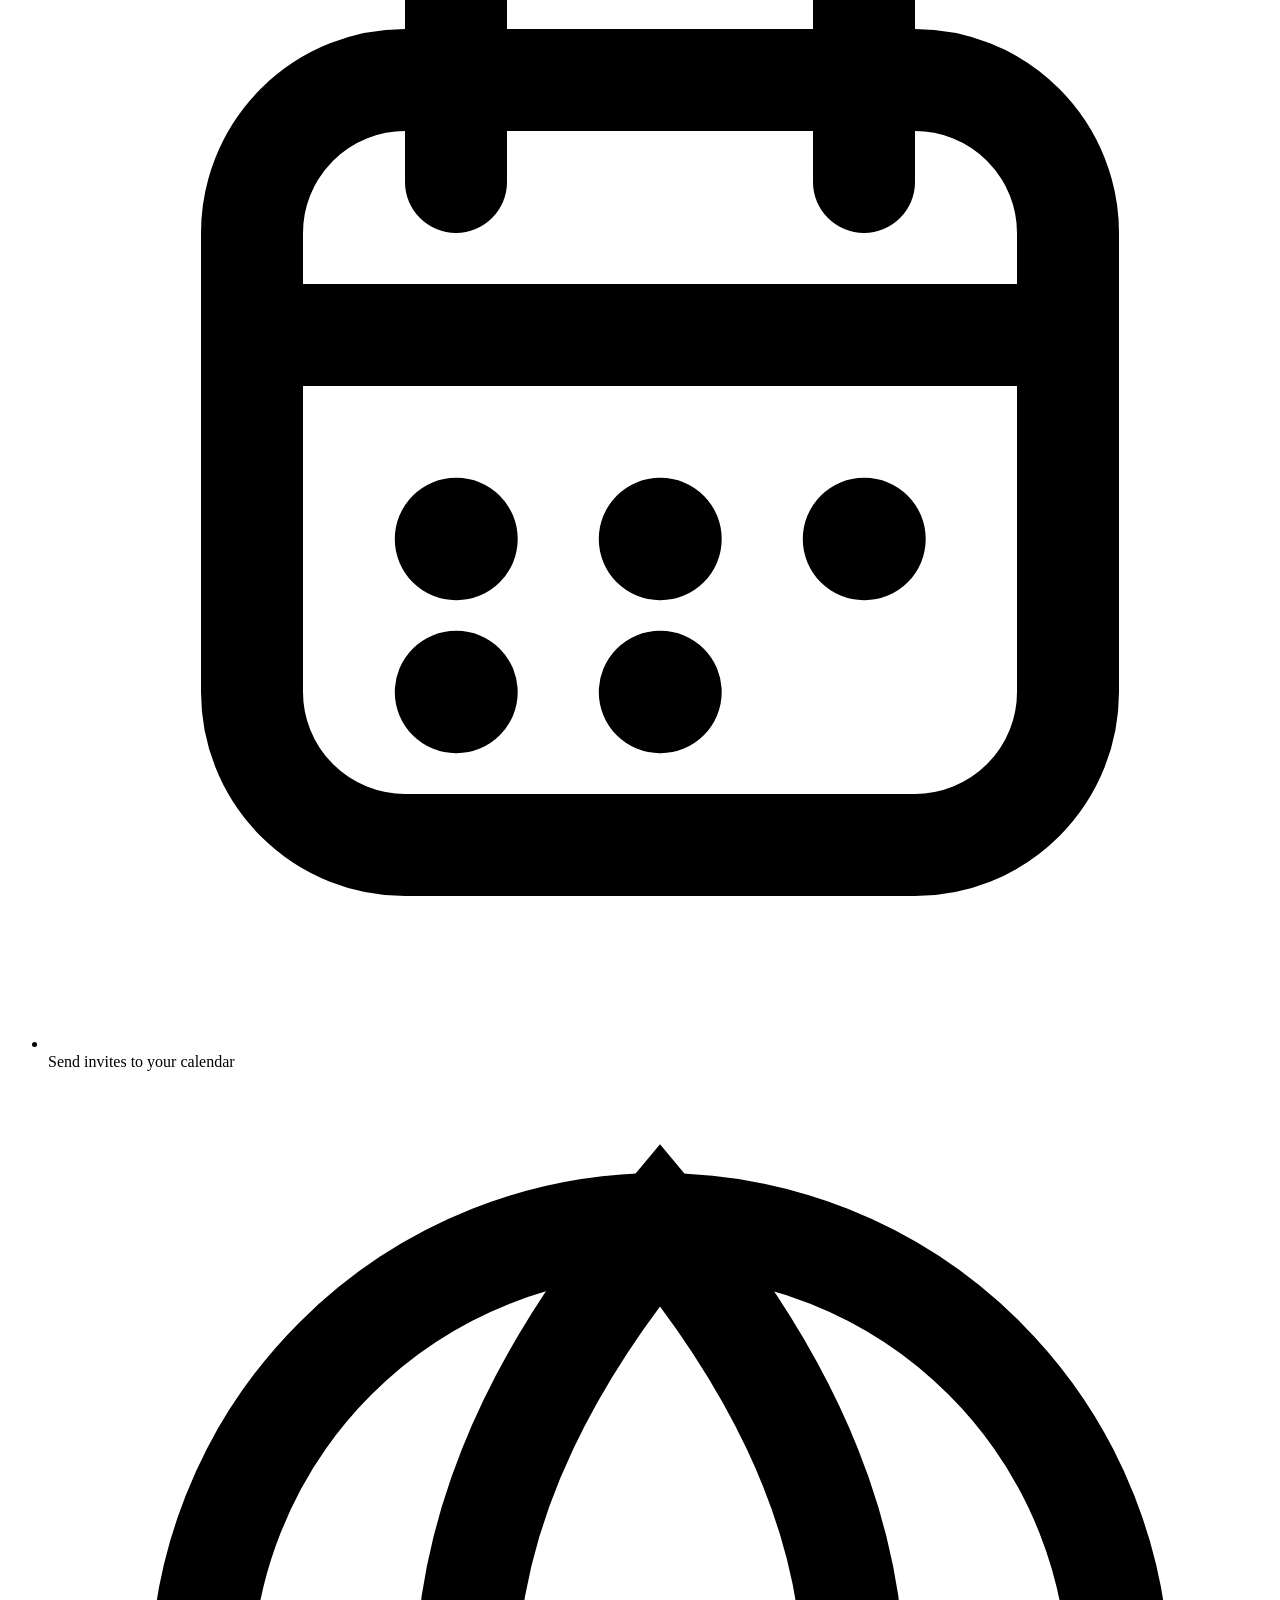
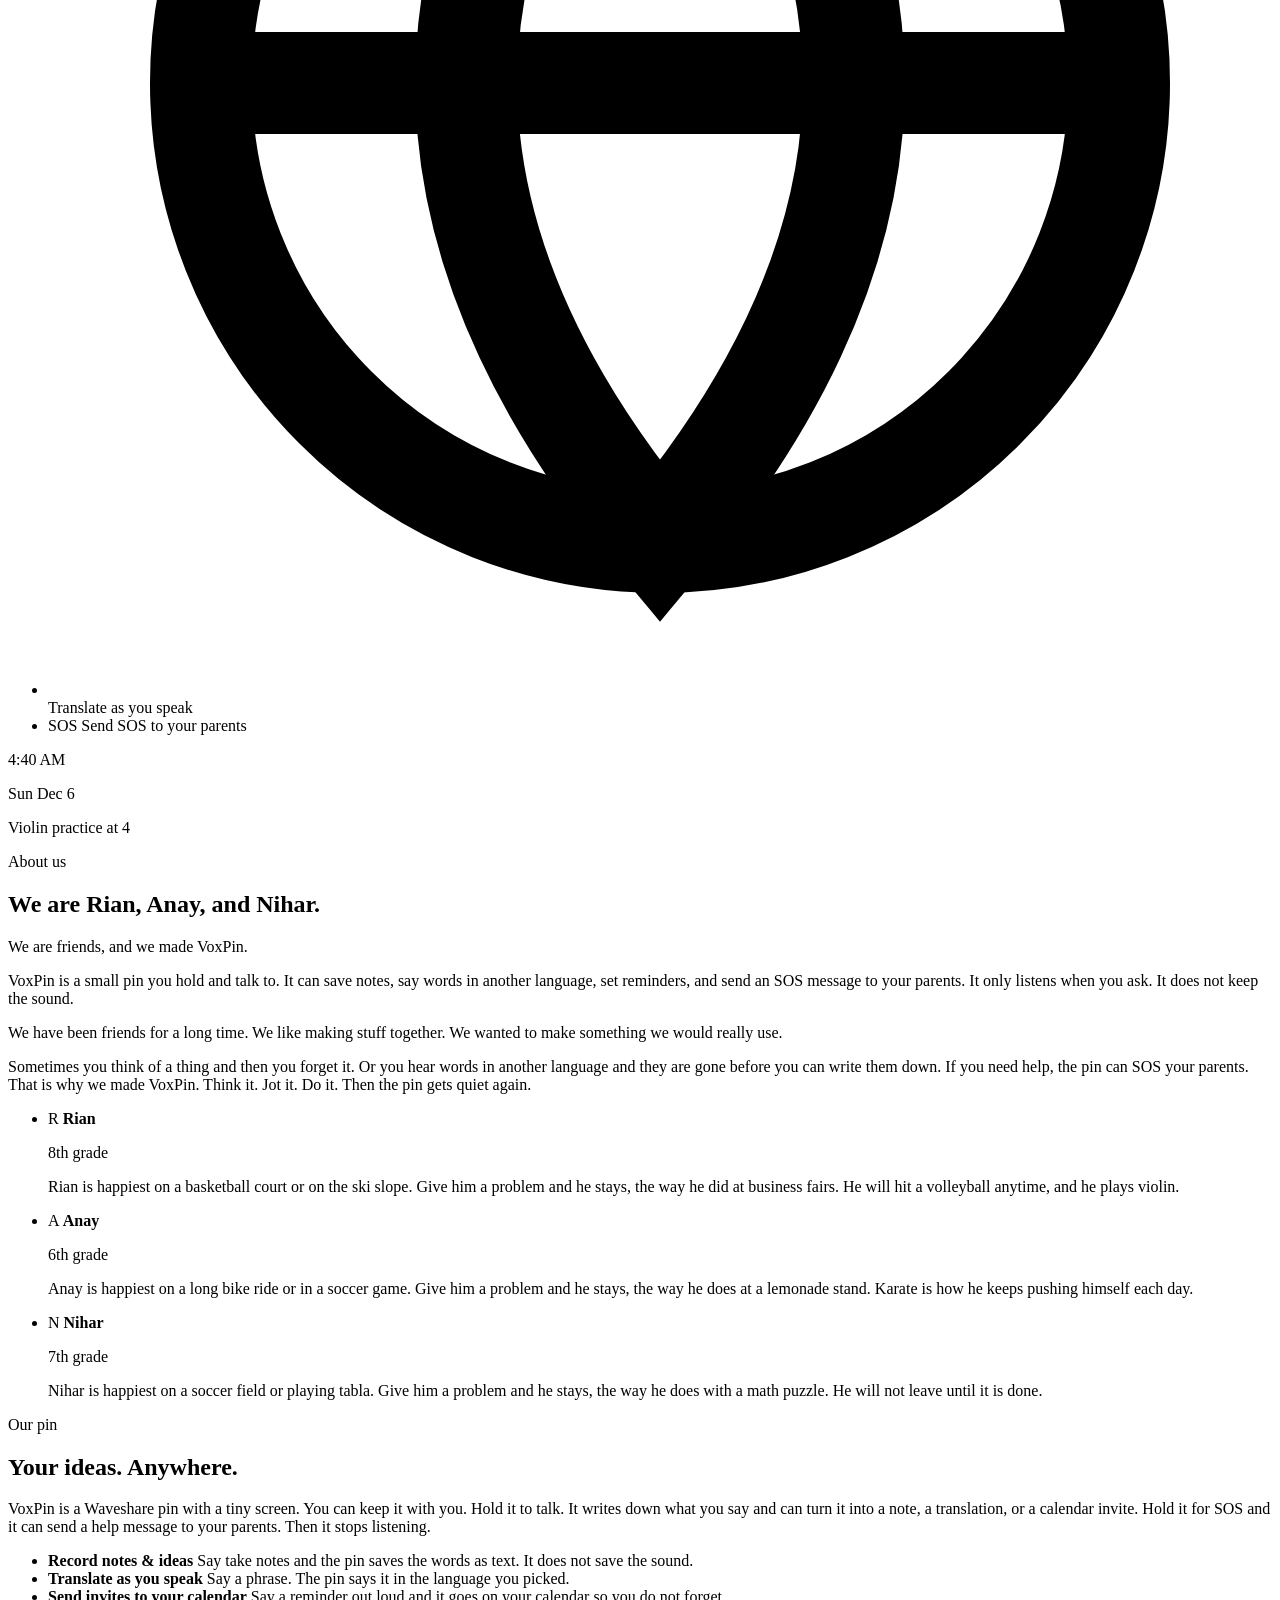
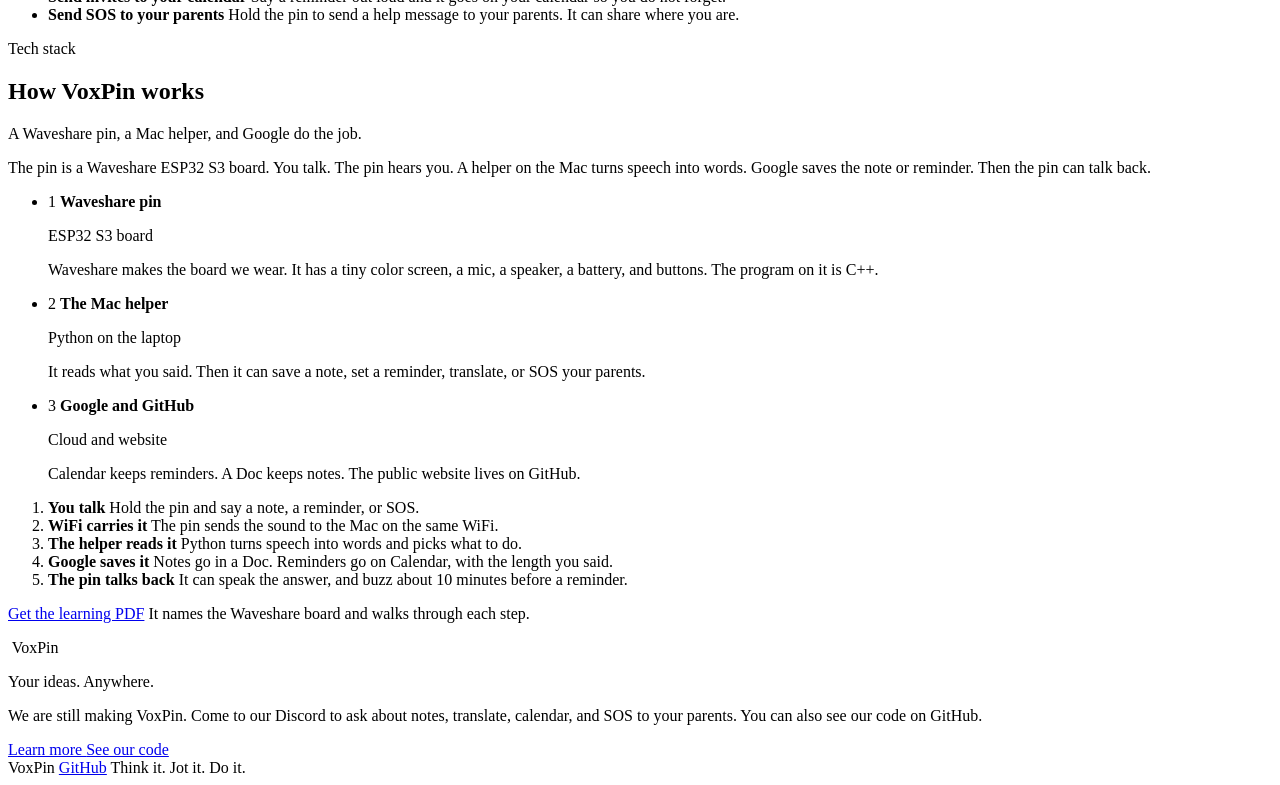
==== commit 31f11183: "Give each teammate the same problem-solving thread in their About us bio. Co-authored-by: Cursor <cu" ====
--- a/backend/voice_notes/static/index.html
+++ b/backend/voice_notes/static/index.html
@@ -133,9 +133,9 @@
             <strong>Rian</strong>
             <p class="team-role">8th grade</p>
             <p>
-              Rian is happiest on a basketball court or on the ski slope. He
-              will hit a volleyball anytime, and he plays violin. He has done
-              business fairs before.
+              Rian is happiest on a basketball court or on the ski slope. Give
+              him a problem and he stays, the way he did at business fairs. He
+              will hit a volleyball anytime, and he plays violin.
             </p>
           </li>
           <li class="team-card">
@@ -143,9 +143,9 @@
             <strong>Anay</strong>
             <p class="team-role">6th grade</p>
             <p>
-              Anay is happiest on a long bike ride or in a soccer game. Karate
-              is how he keeps pushing himself. He is the neighborhood lemonade
-              stand person.
+              Anay is happiest on a long bike ride or in a soccer game. Give
+              him a problem and he stays, the way he does at a lemonade stand.
+              Karate is how he keeps pushing himself each day.
             </p>
           </li>
           <li class="team-card">
@@ -153,9 +153,9 @@
             <strong>Nihar</strong>
             <p class="team-role">7th grade</p>
             <p>
-              Nihar is happiest in a soccer game or playing tabla. Give him a
-              problem and he stays until it is done. A math puzzle can keep him
-              there.
+              Nihar is happiest on a soccer field or playing tabla. Give him a
+              problem and he stays, the way he does with a math puzzle. He will
+              not leave until it is done.
             </p>
           </li>
         </ul>
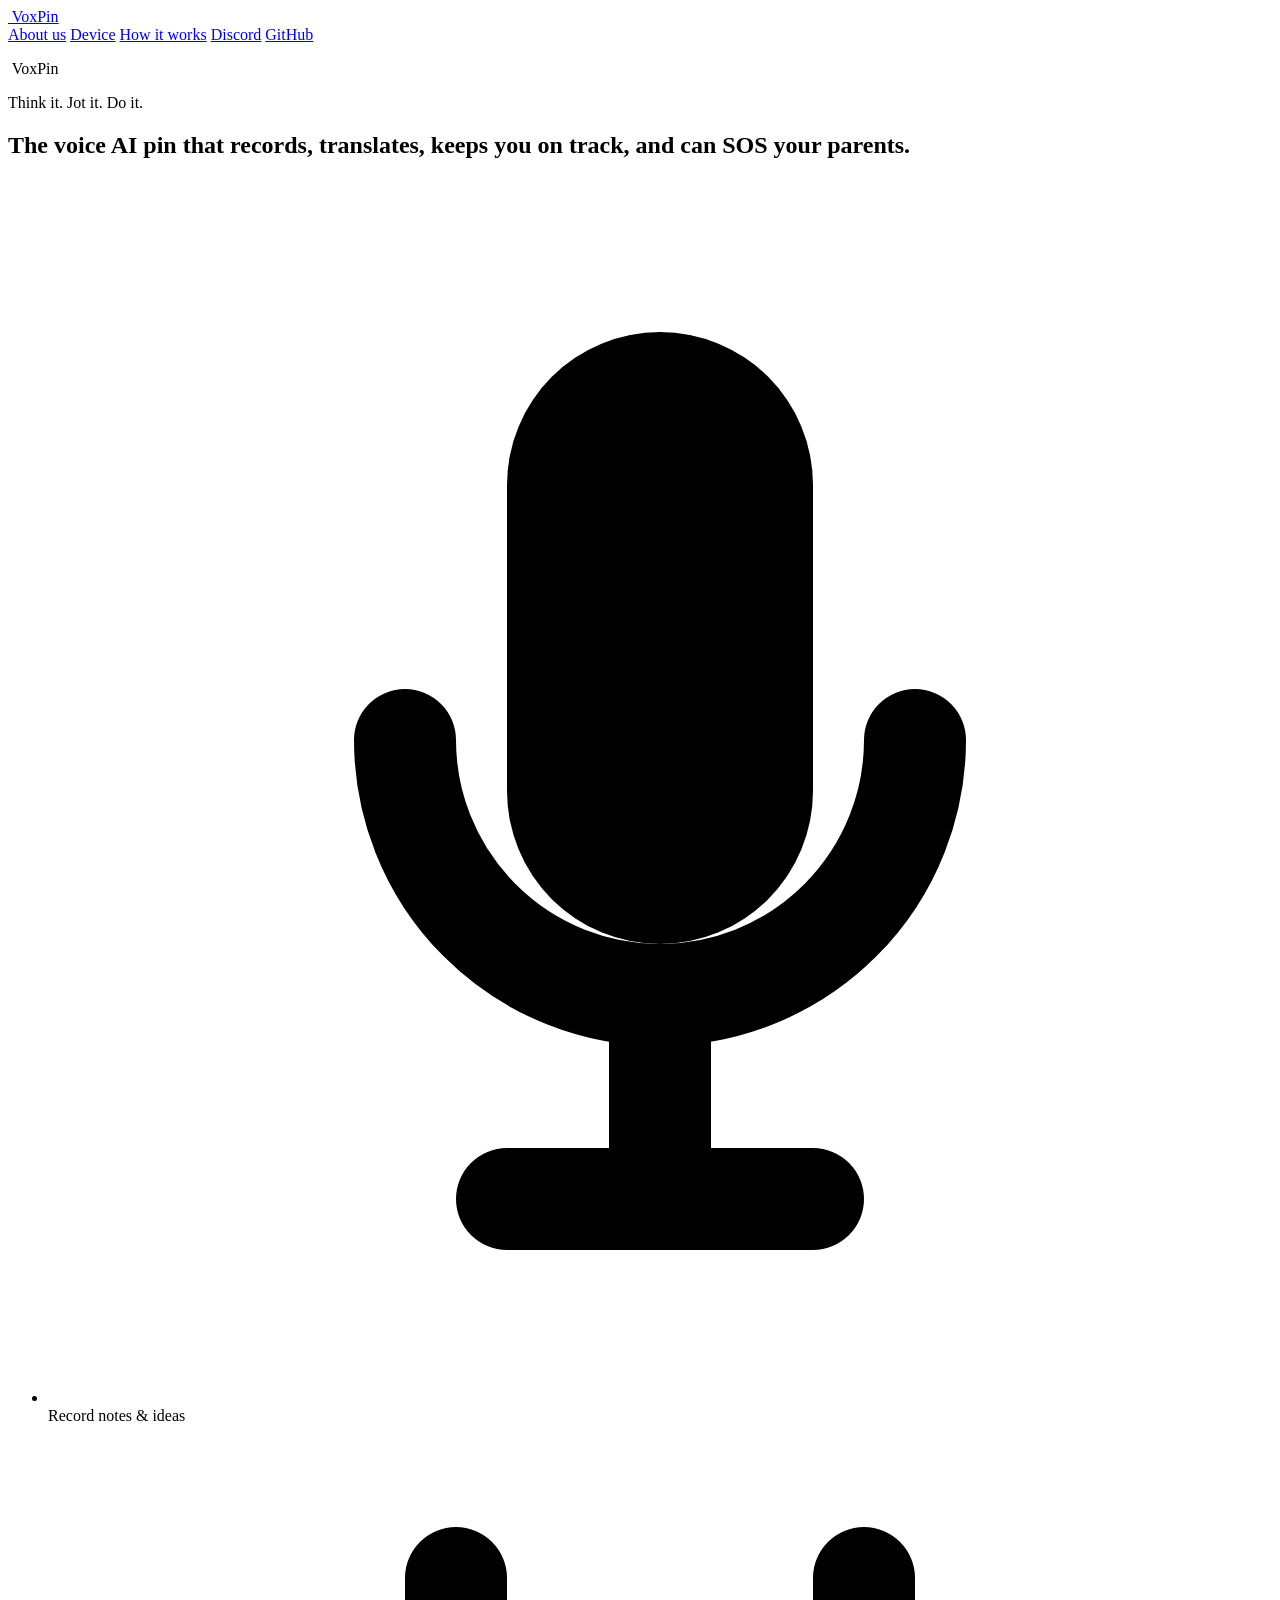
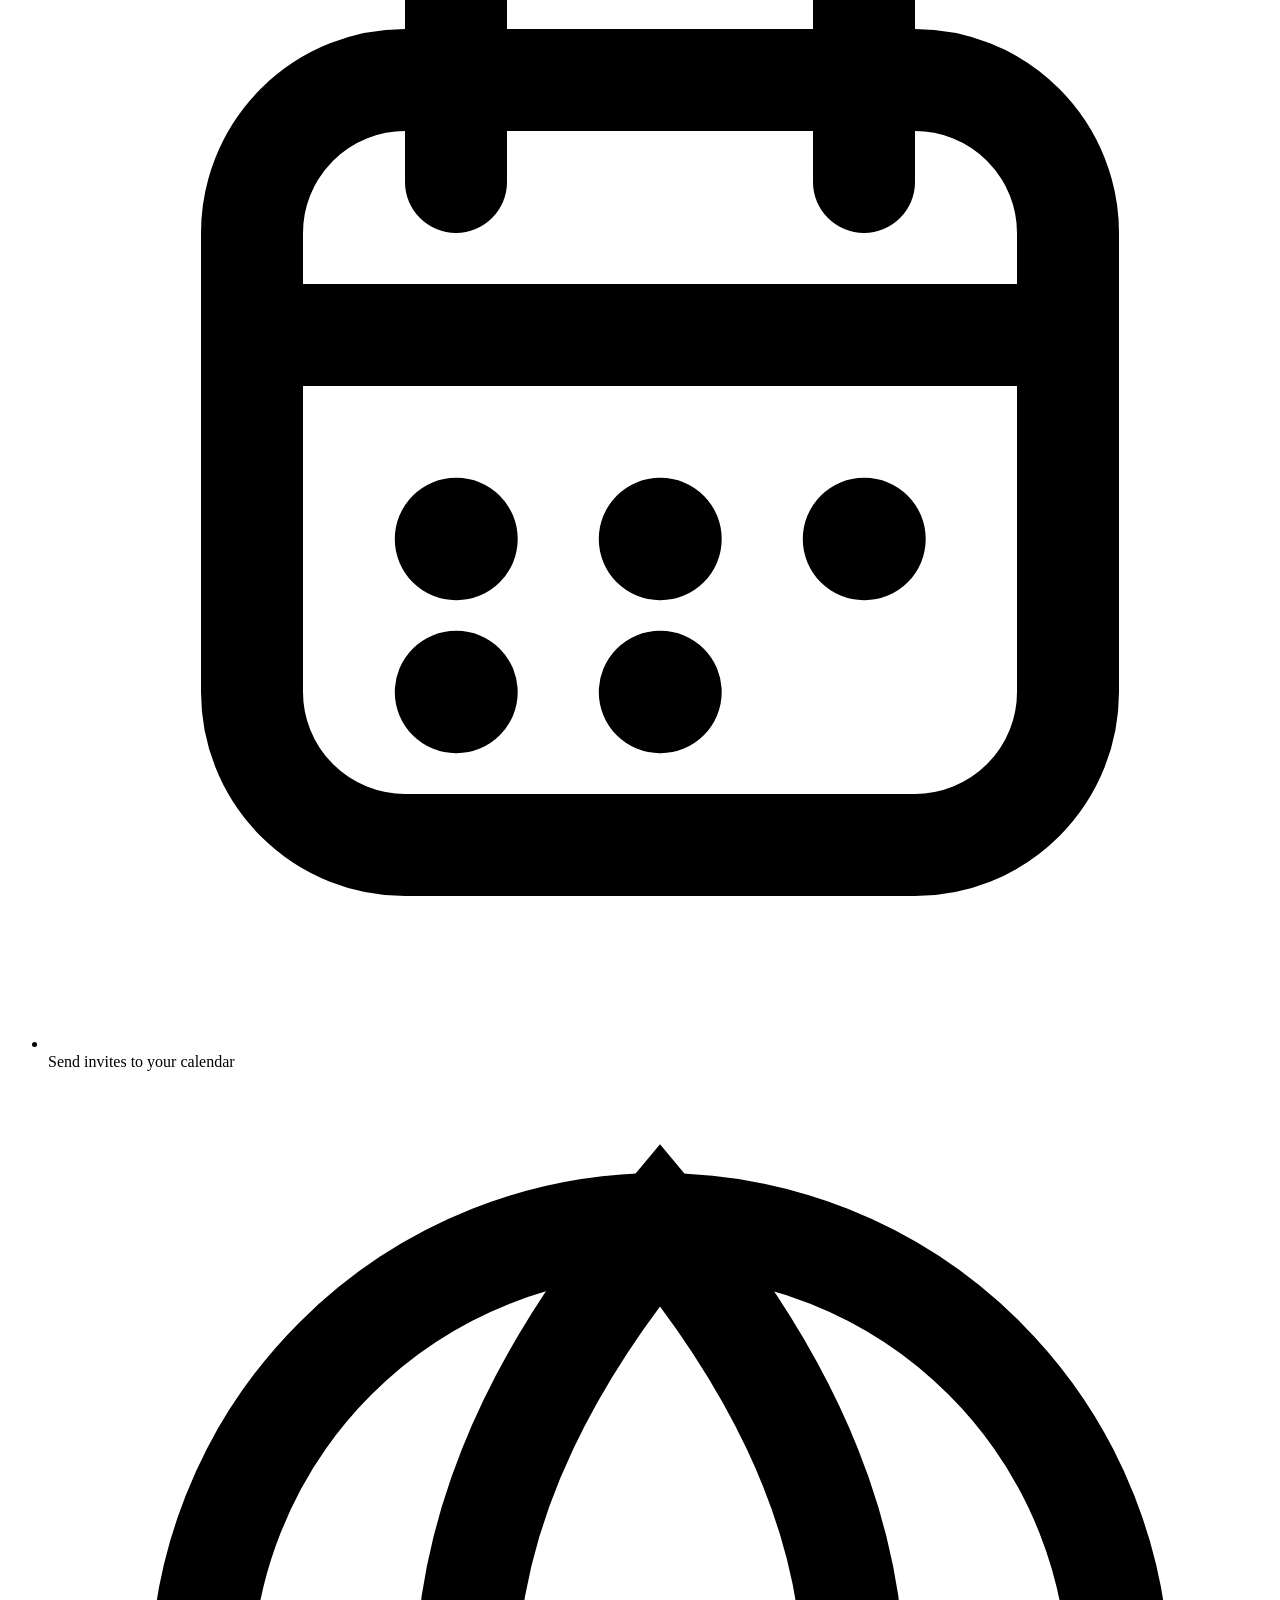
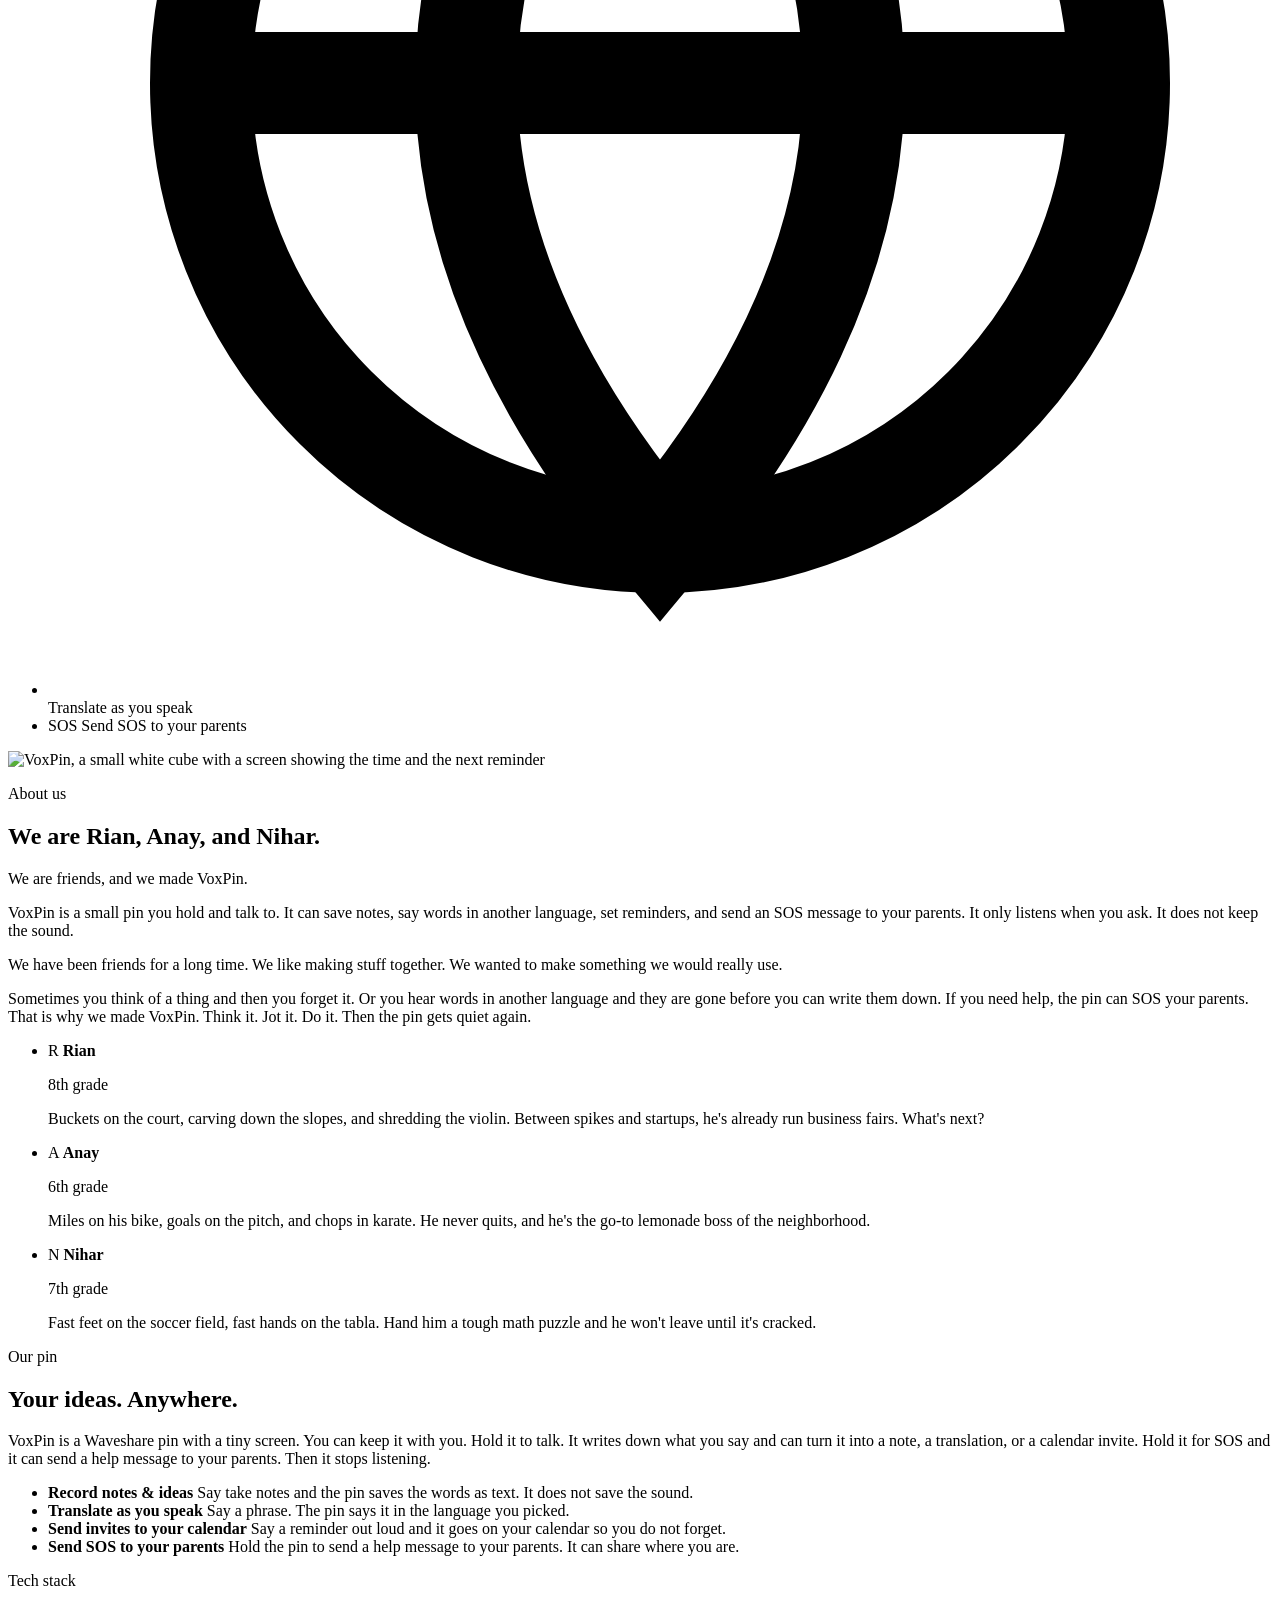
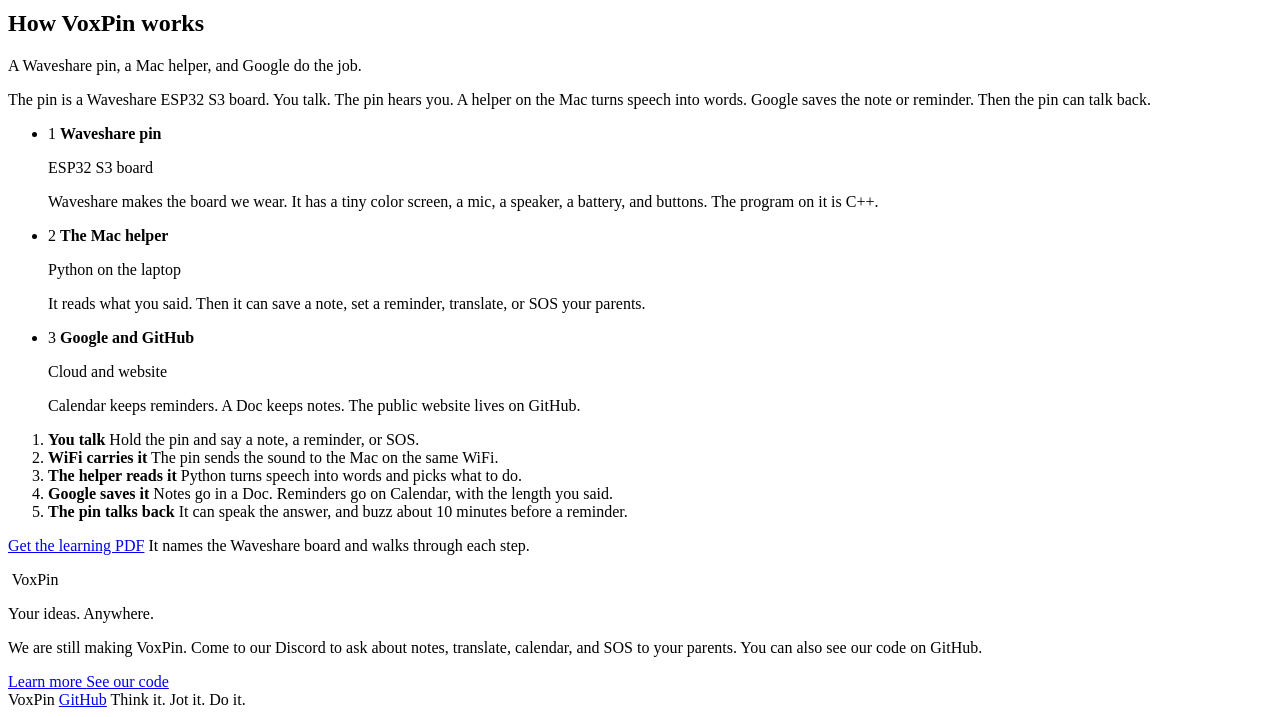
==== commit 48c8908e: "Show the real VoxPin on the homepage and refresh the team bios. Co-authored-by: Cursor <cursoragent@" ====
--- a/backend/voice_notes/static/index.html
+++ b/backend/voice_notes/static/index.html
@@ -89,18 +89,14 @@
             </li>
           </ul>
         </div>
-        <div class="device-shot" aria-hidden="true">
-          <div class="cube">
-            <div class="cube-mics"><span></span><span></span></div>
-            <div class="cube-bezel">
-              <div class="lcd">
-                <div class="lcd-bat"><i id="lcdBat"></i></div>
-                <p class="lcd-time" id="lcdTime">3:31</p>
-                <p class="lcd-date" id="lcdDate">Sat Sep 13</p>
-                <p class="lcd-note">Violin practice at 4</p>
-              </div>
-            </div>
-          </div>
+        <div class="device-shot">
+          <img
+            class="product-photo"
+            src="/static/img/voxpin.png"
+            alt="VoxPin, a small white cube with a screen showing the time and the next reminder"
+            width="707"
+            height="817"
+          />
         </div>
       </section>
 
@@ -133,9 +129,9 @@
             <strong>Rian</strong>
             <p class="team-role">8th grade</p>
             <p>
-              Rian is happiest on a basketball court or on the ski slope. Give
-              him a problem and he stays, the way he did at business fairs. He
-              will hit a volleyball anytime, and he plays violin.
+              Buckets on the court, carving down the slopes, and shredding the
+              violin. Between spikes and startups, he's already run business
+              fairs. What's next?
             </p>
           </li>
           <li class="team-card">
@@ -143,9 +139,8 @@
             <strong>Anay</strong>
             <p class="team-role">6th grade</p>
             <p>
-              Anay is happiest on a long bike ride or in a soccer game. Give
-              him a problem and he stays, the way he does at a lemonade stand.
-              Karate is how he keeps pushing himself each day.
+              Miles on his bike, goals on the pitch, and chops in karate. He
+              never quits, and he's the go-to lemonade boss of the neighborhood.
             </p>
           </li>
           <li class="team-card">
@@ -153,9 +148,8 @@
             <strong>Nihar</strong>
             <p class="team-role">7th grade</p>
             <p>
-              Nihar is happiest on a soccer field or playing tabla. Give him a
-              problem and he stays, the way he does with a math puzzle. He will
-              not leave until it is done.
+              Fast feet on the soccer field, fast hands on the tabla. Hand him
+              a tough math puzzle and he won't leave until it's cracked.
             </p>
           </li>
         </ul>
@@ -305,24 +299,5 @@
       <span>Think it. Jot it. Do it.</span>
     </footer>
 
-    <script>
-      (() => {
-        const timeEl = document.getElementById("lcdTime");
-        const dateEl = document.getElementById("lcdDate");
-        if (!timeEl || !dateEl) return;
-        function tick() {
-          const now = new Date();
-          timeEl.textContent = now.toLocaleTimeString(undefined, {
-            hour: "numeric",
-            minute: "2-digit",
-          });
-          const weekday = now.toLocaleDateString(undefined, { weekday: "short" });
-          const month = now.toLocaleDateString(undefined, { month: "short" });
-          dateEl.textContent = `${weekday} ${month} ${now.getDate()}`;
-        }
-        tick();
-        setInterval(tick, 1000);
-      })();
-    </script>
   </body>
 </html>
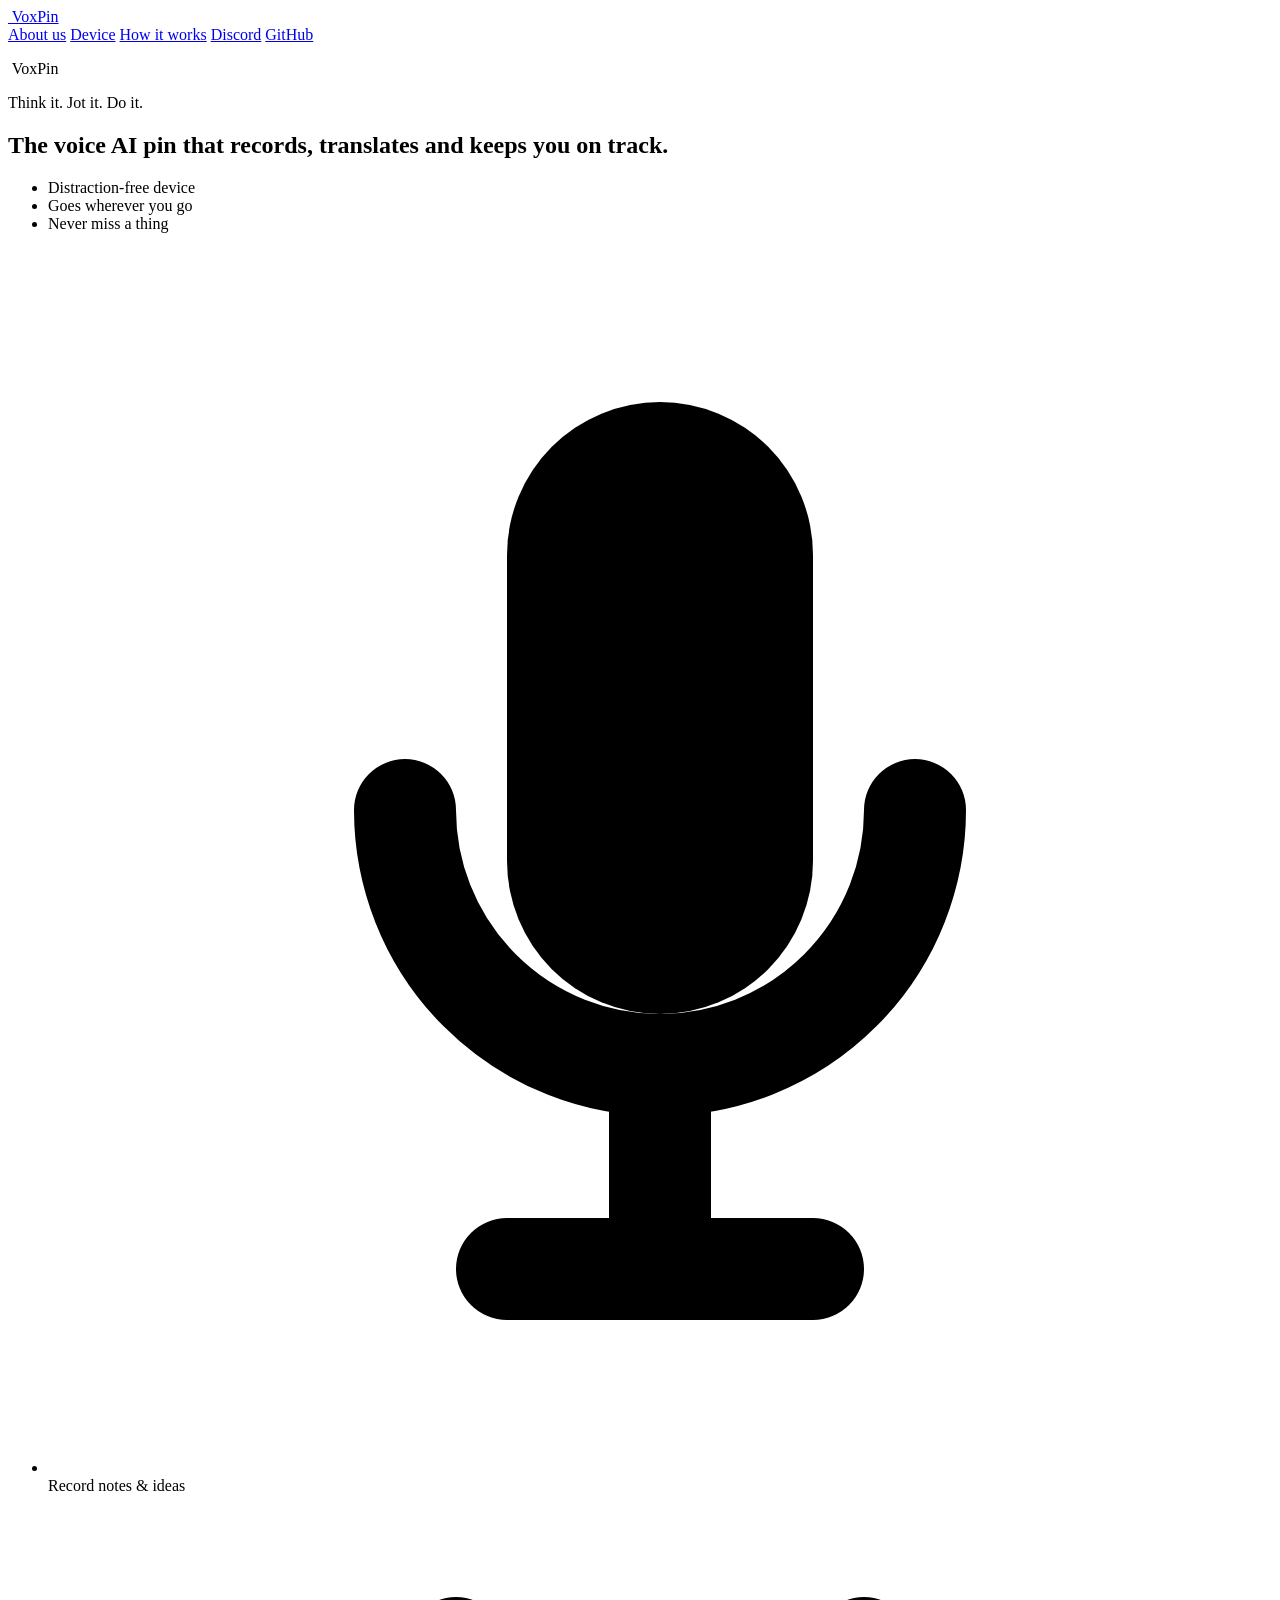
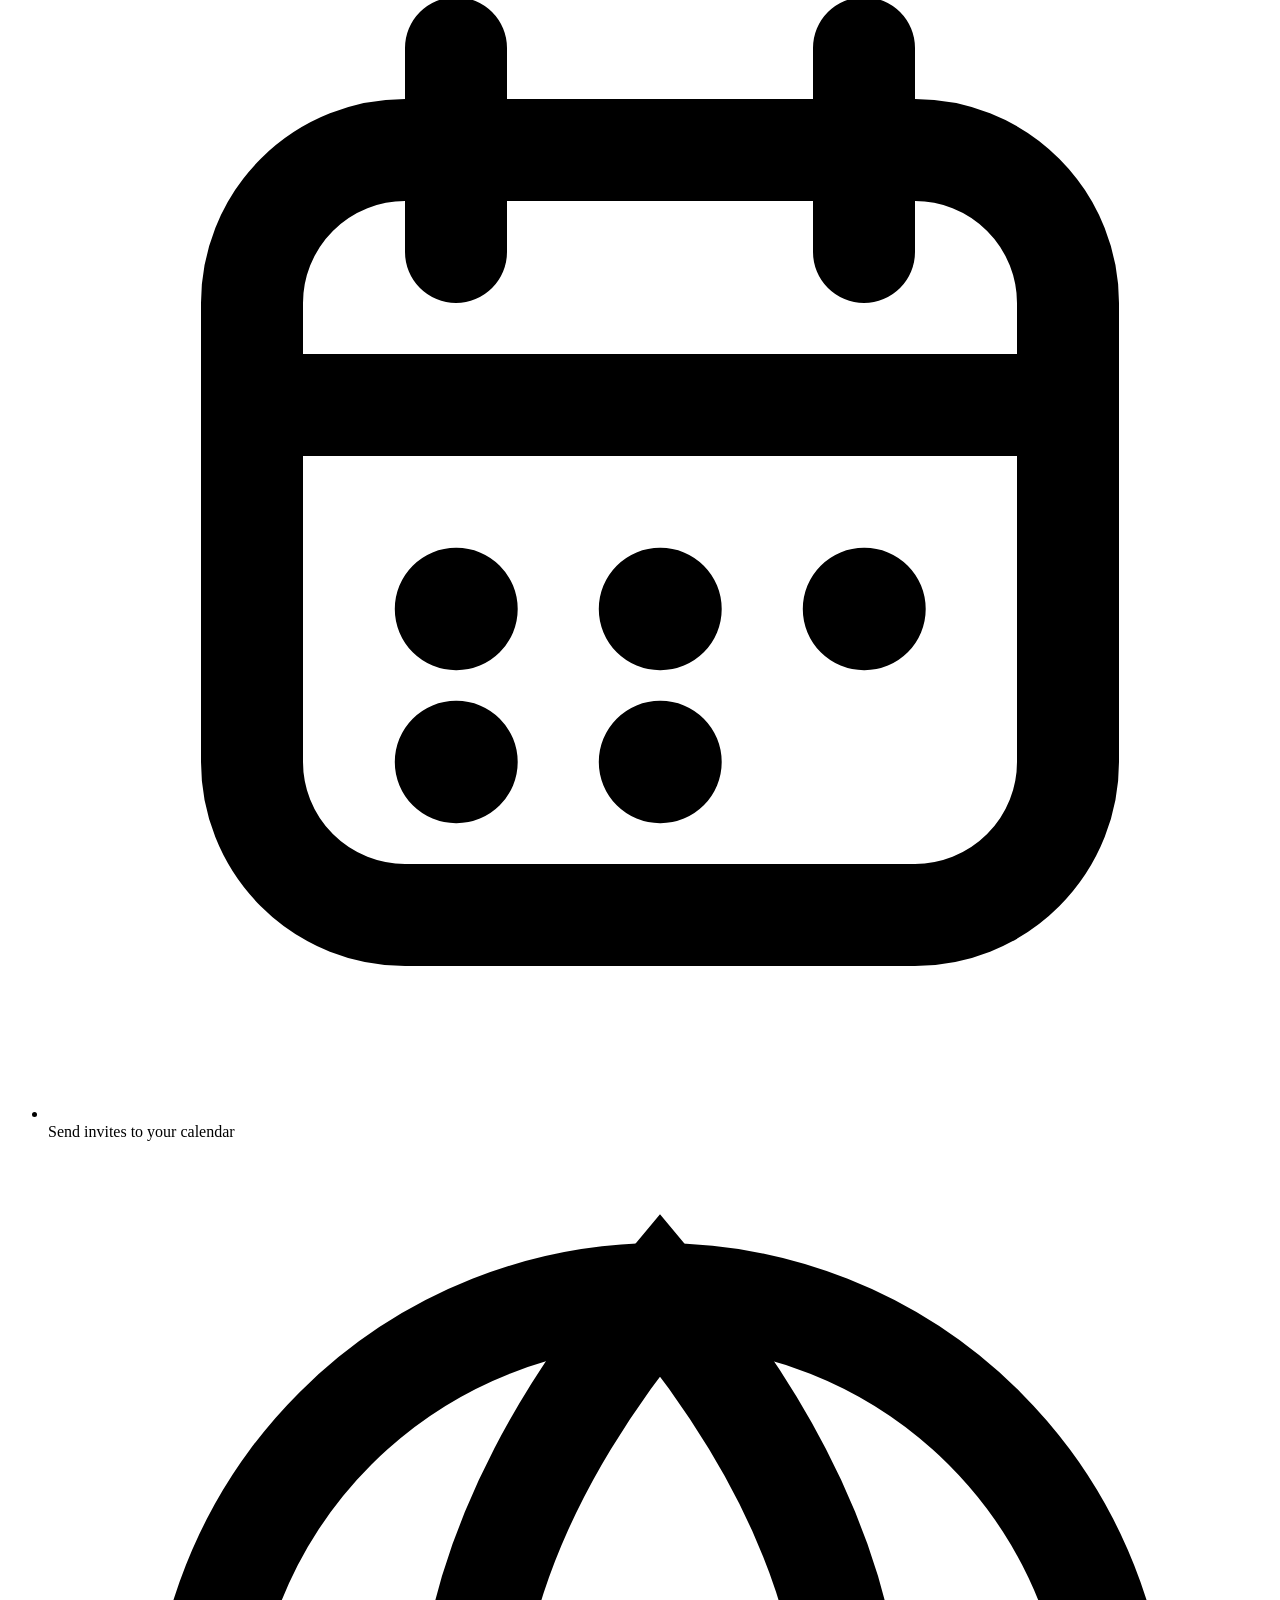
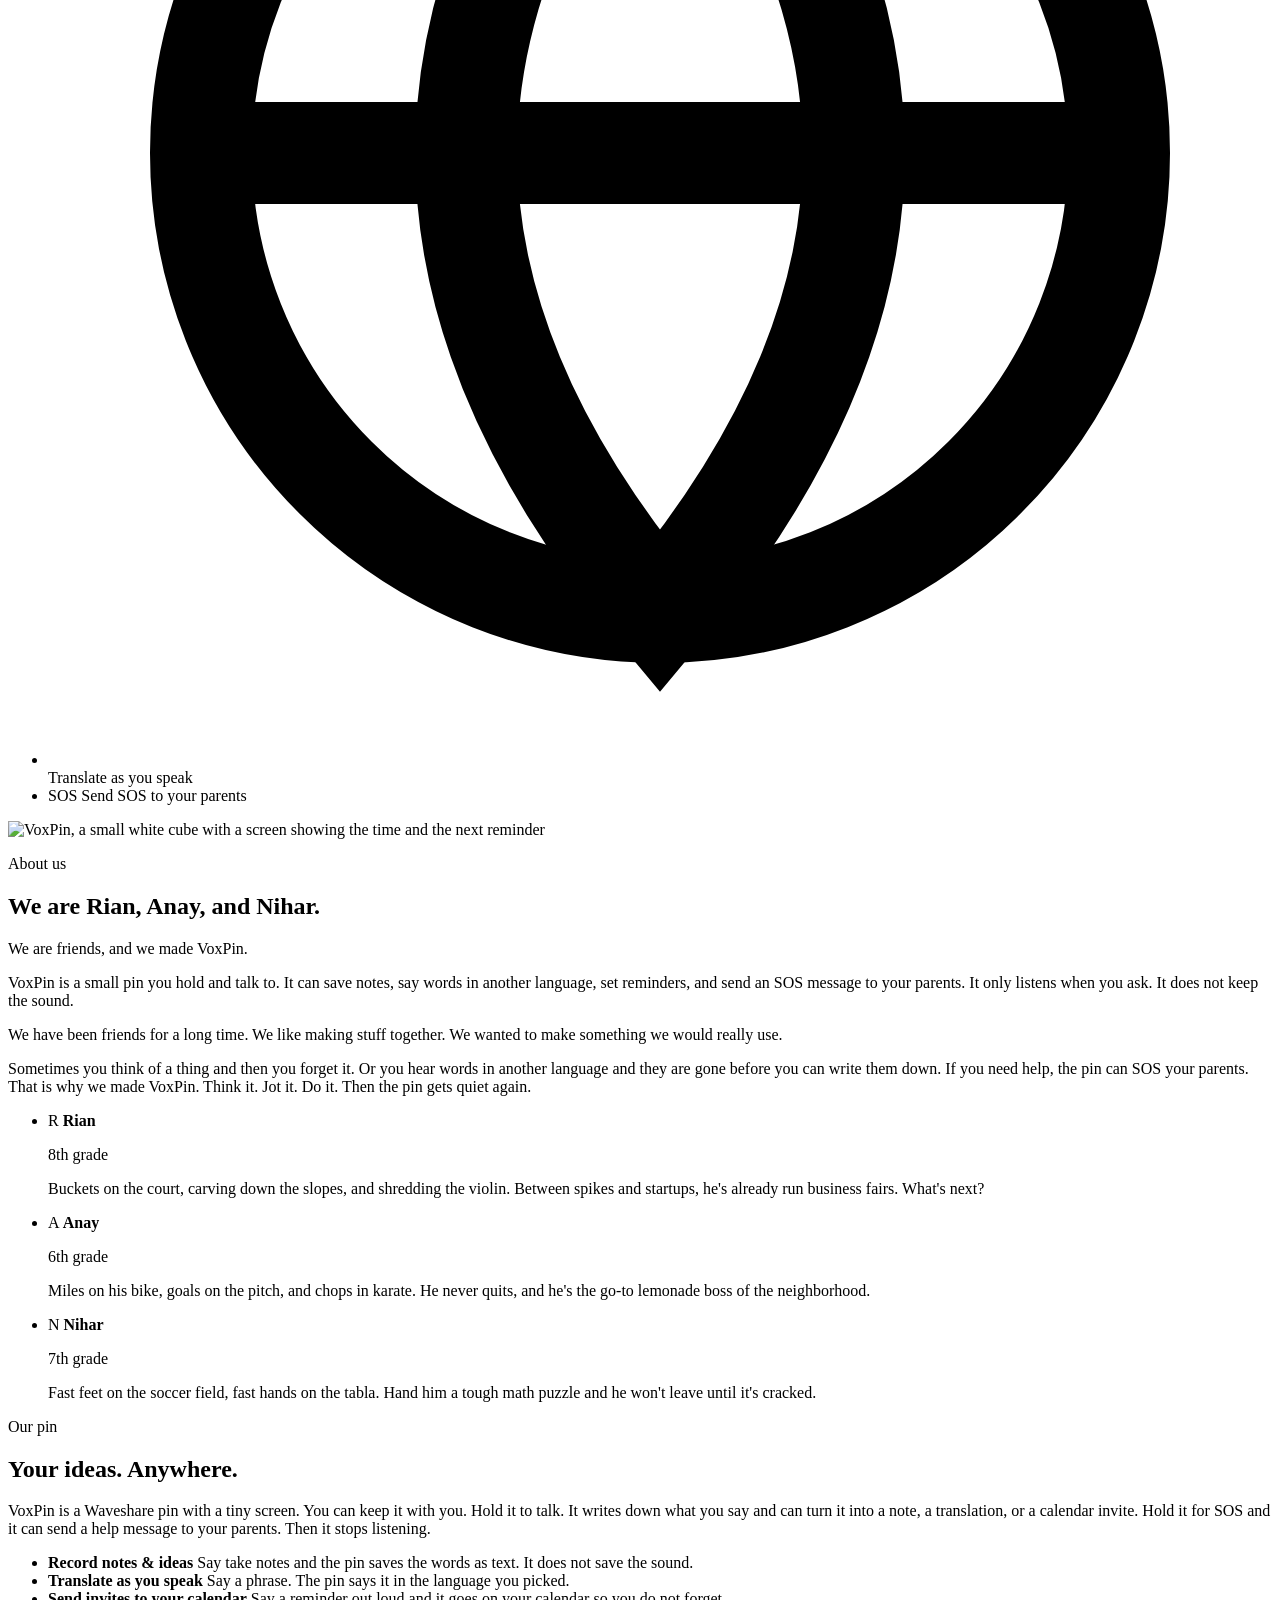
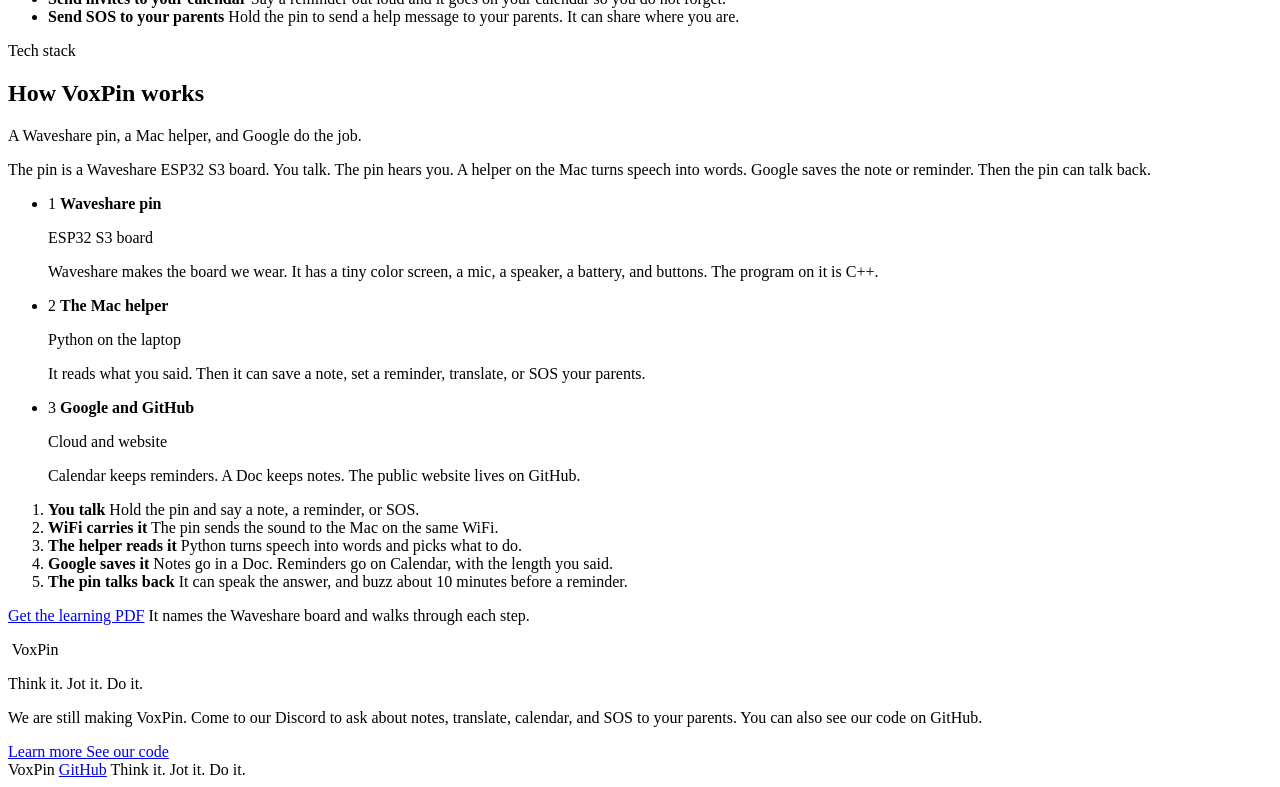
==== commit 4e21e552: "Match the poster vibe with Think it. Jot it. Do it. and the three callouts. Co-authored-by: Cursor <" ====
--- a/backend/voice_notes/static/index.html
+++ b/backend/voice_notes/static/index.html
@@ -45,7 +45,12 @@
             <span class="brand">VoxPin</span>
           </p>
           <p class="slogan">Think it. Jot it. Do it.</p>
-          <h1>The voice AI pin that records, translates, keeps you on track, and can SOS your parents.</h1>
+          <h1>The voice AI pin that records, translates and keeps you on track.</h1>
+          <ul class="poster-pills">
+            <li>Distraction-free device</li>
+            <li>Goes wherever you go</li>
+            <li>Never miss a thing</li>
+          </ul>
           <ul class="icon-features">
             <li>
               <span class="icon-bubble" aria-hidden="true">
@@ -264,7 +269,7 @@
               </span>
               <span class="brand">VoxPin</span>
             </p>
-            <p class="tagline">Your ideas. Anywhere.</p>
+            <p class="tagline">Think it. Jot it. Do it.</p>
             <p>
               We are still making VoxPin. Come to our Discord to ask about notes,
               translate, calendar, and SOS to your parents. You can also see
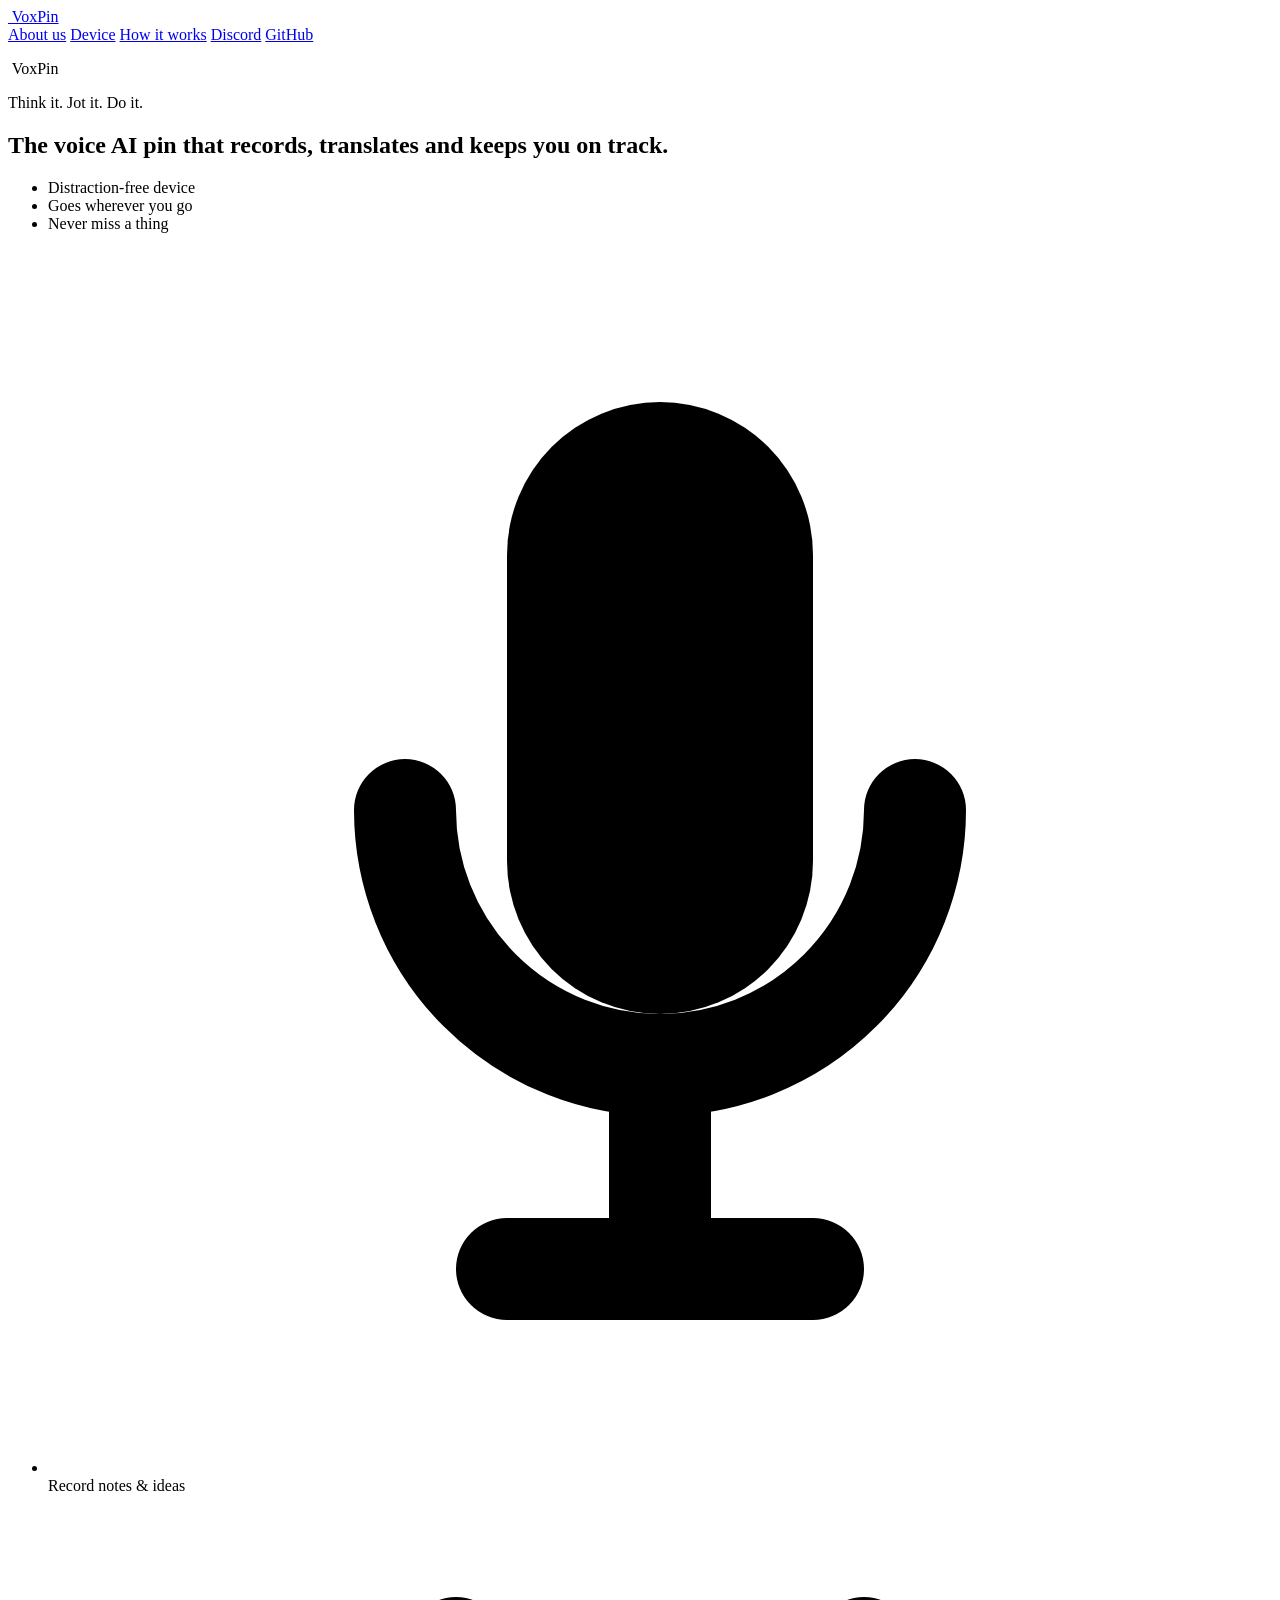
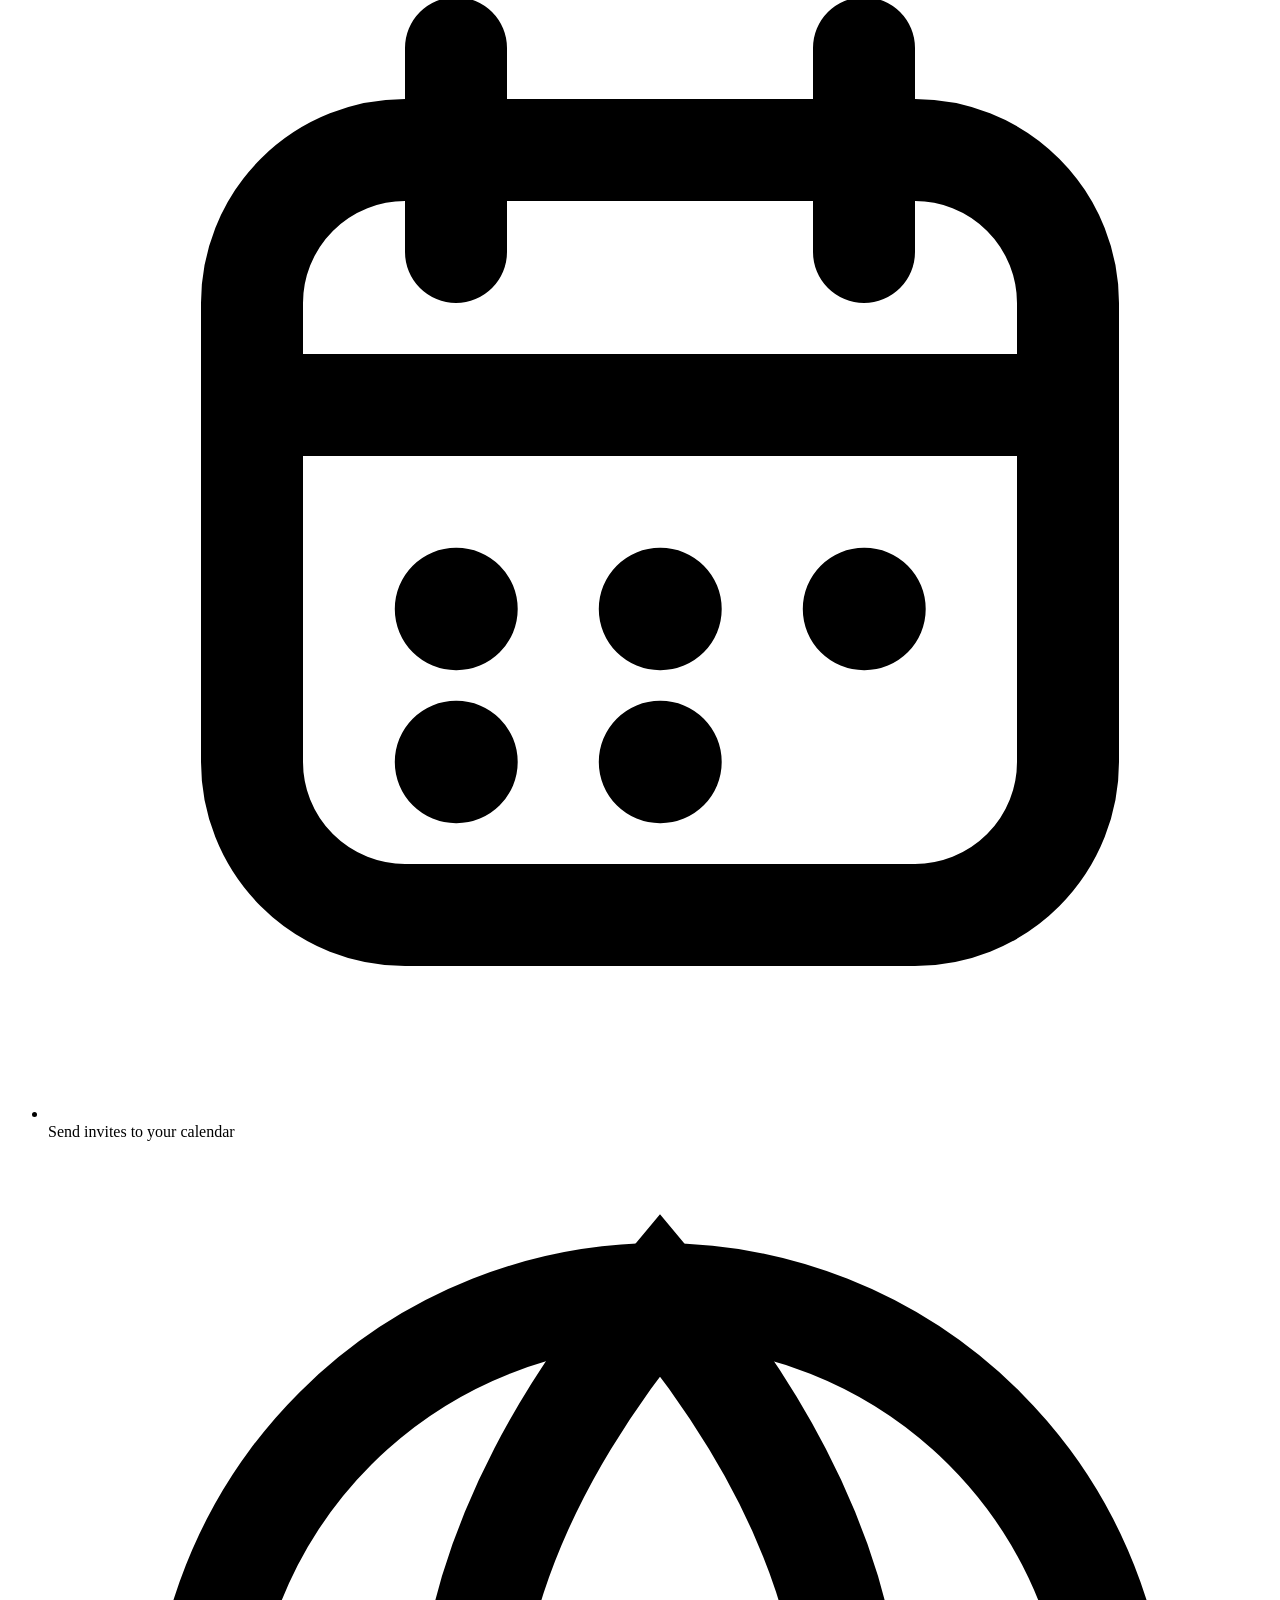
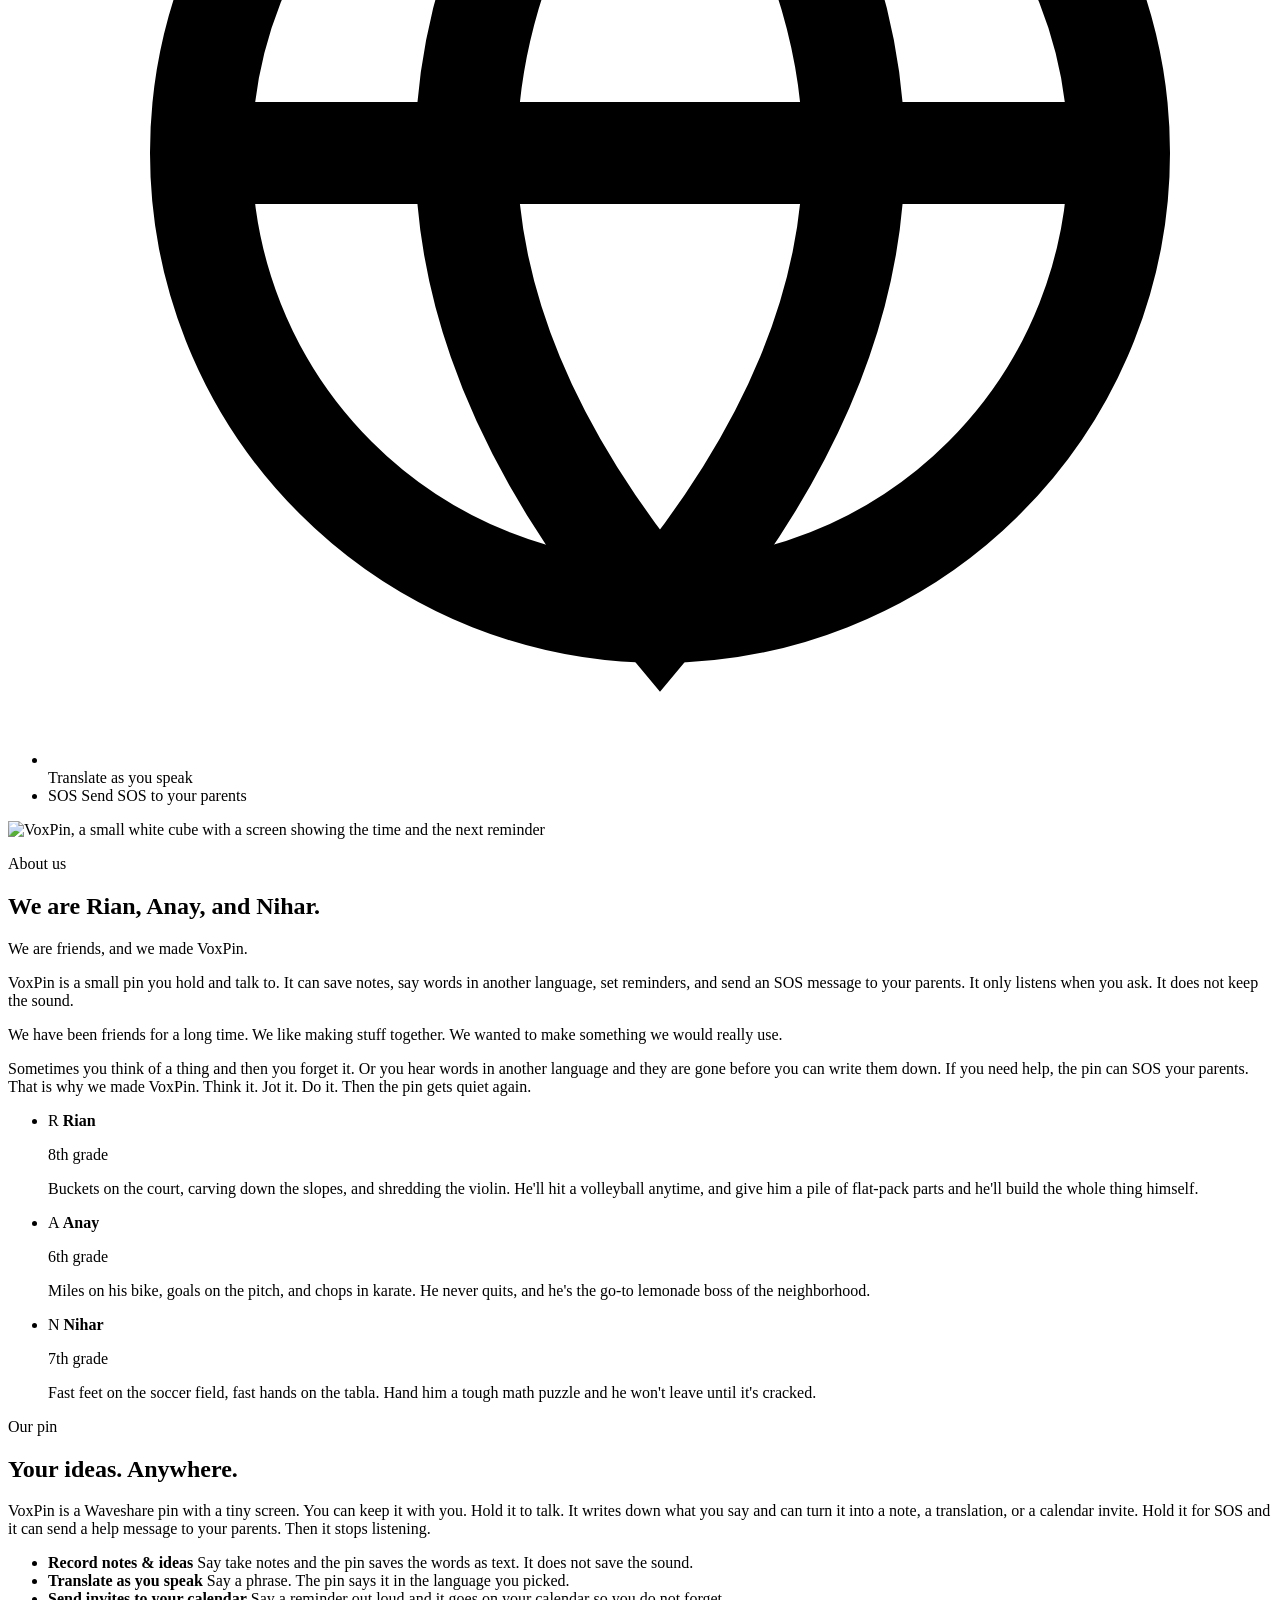
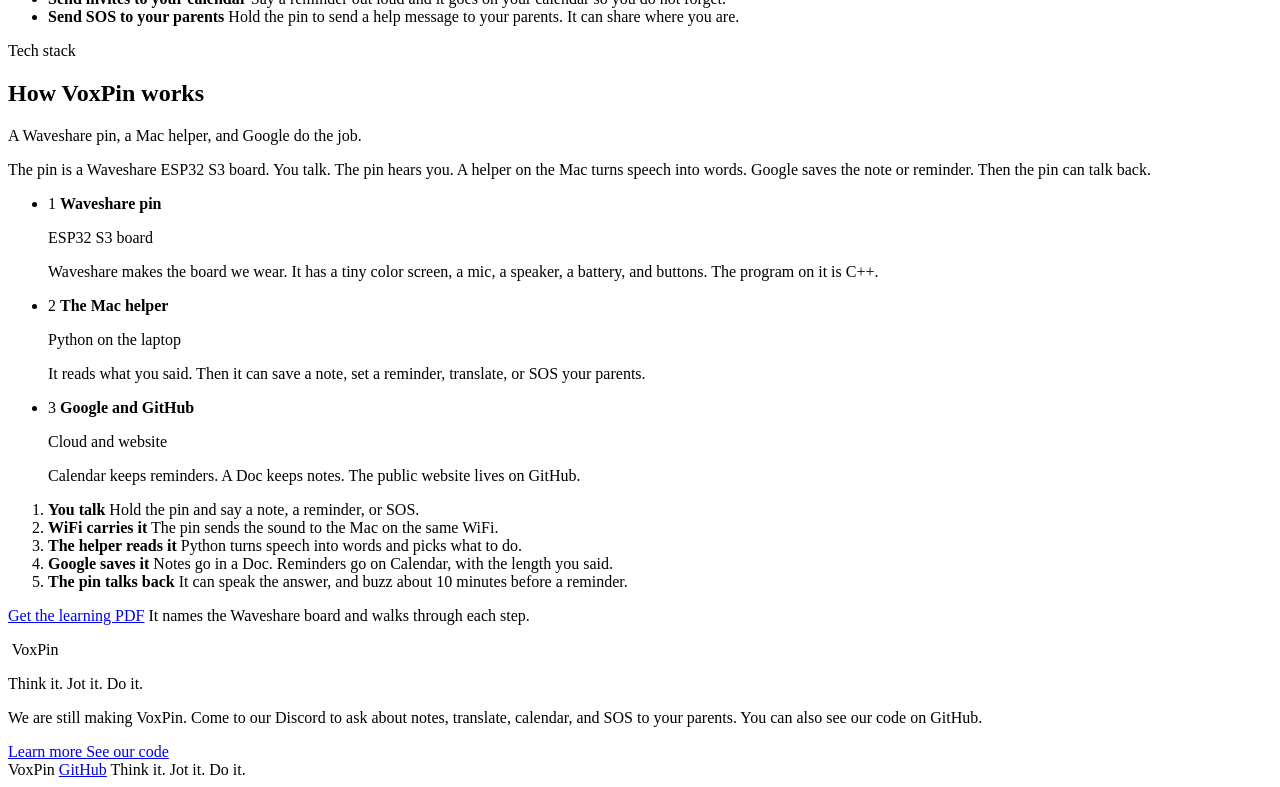
==== commit fff945fc: "Update Rian's About us bio with volleyball and building. Co-authored-by: Cursor <cursoragent@cursor." ====
--- a/backend/voice_notes/static/index.html
+++ b/backend/voice_notes/static/index.html
@@ -135,8 +135,8 @@
             <p class="team-role">8th grade</p>
             <p>
               Buckets on the court, carving down the slopes, and shredding the
-              violin. Between spikes and startups, he's already run business
-              fairs. What's next?
+              violin. He'll hit a volleyball anytime, and give him a pile of
+              flat-pack parts and he'll build the whole thing himself.
             </p>
           </li>
           <li class="team-card">
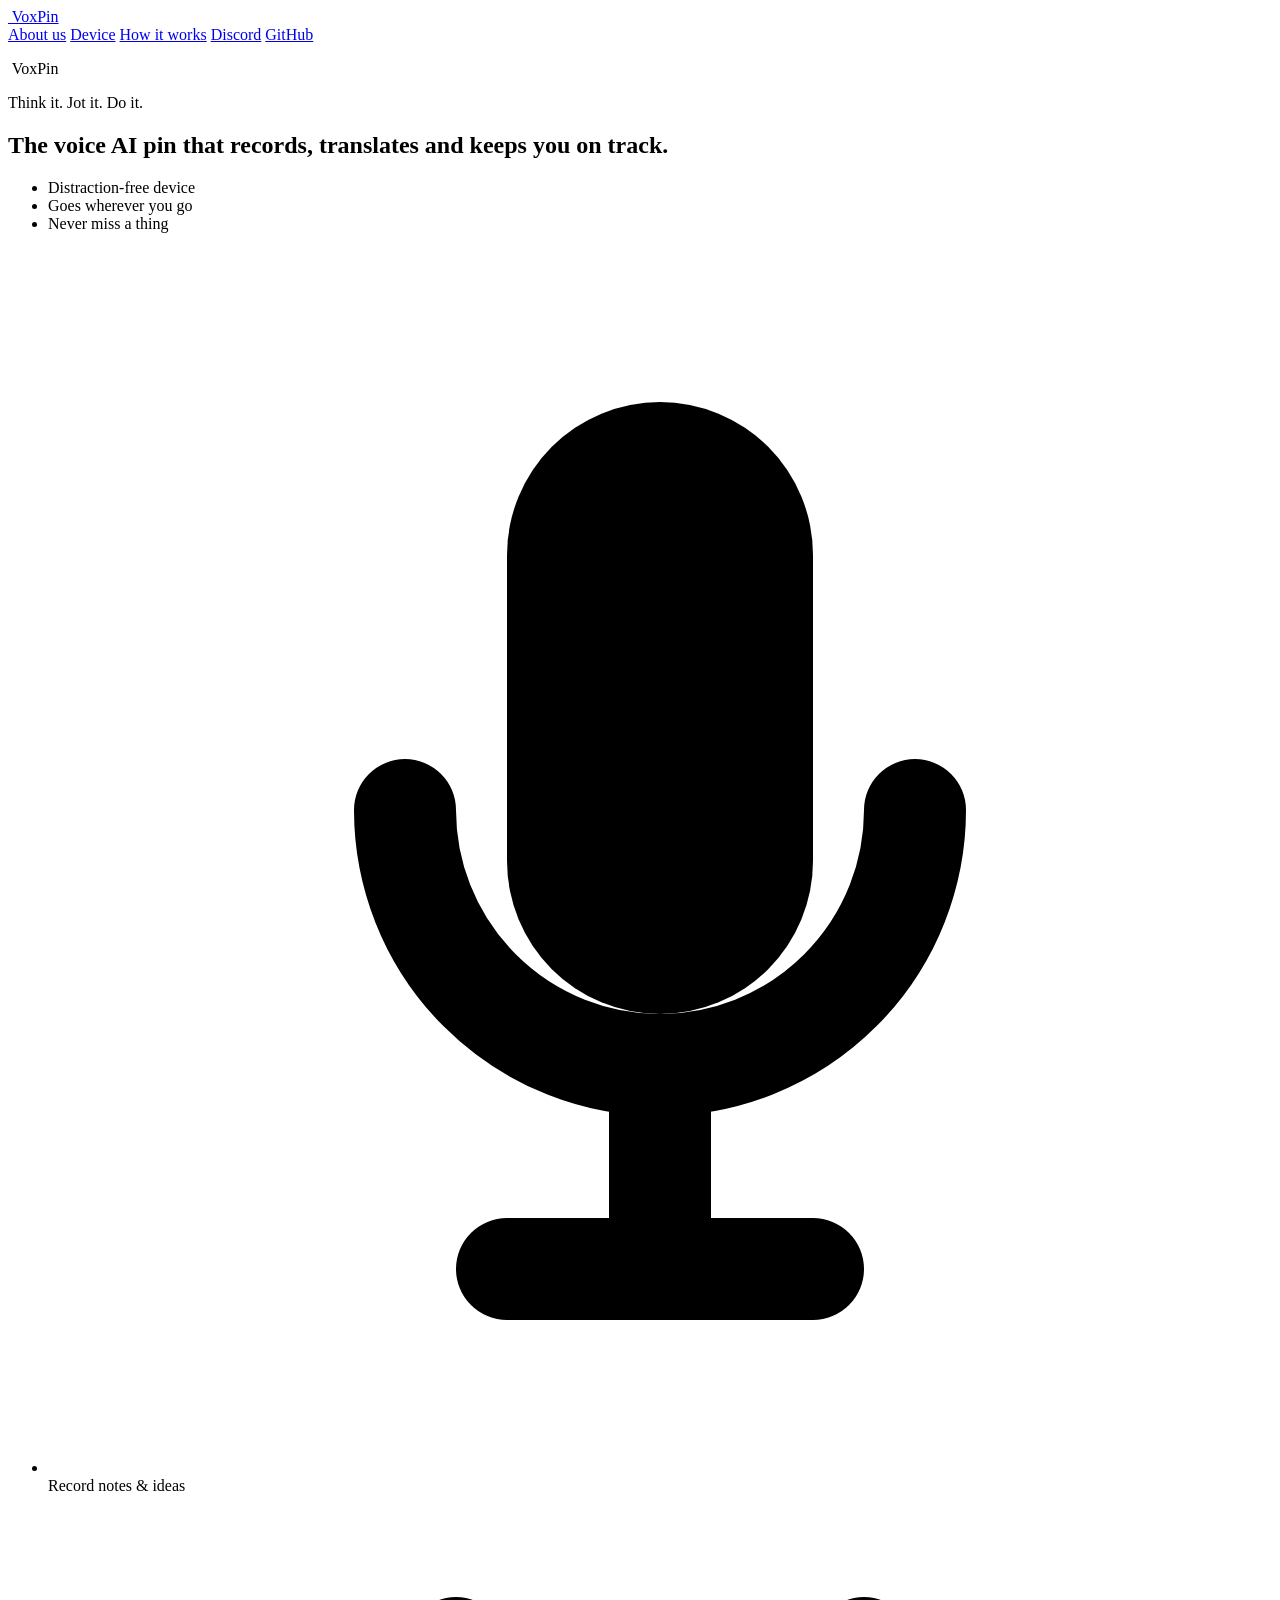
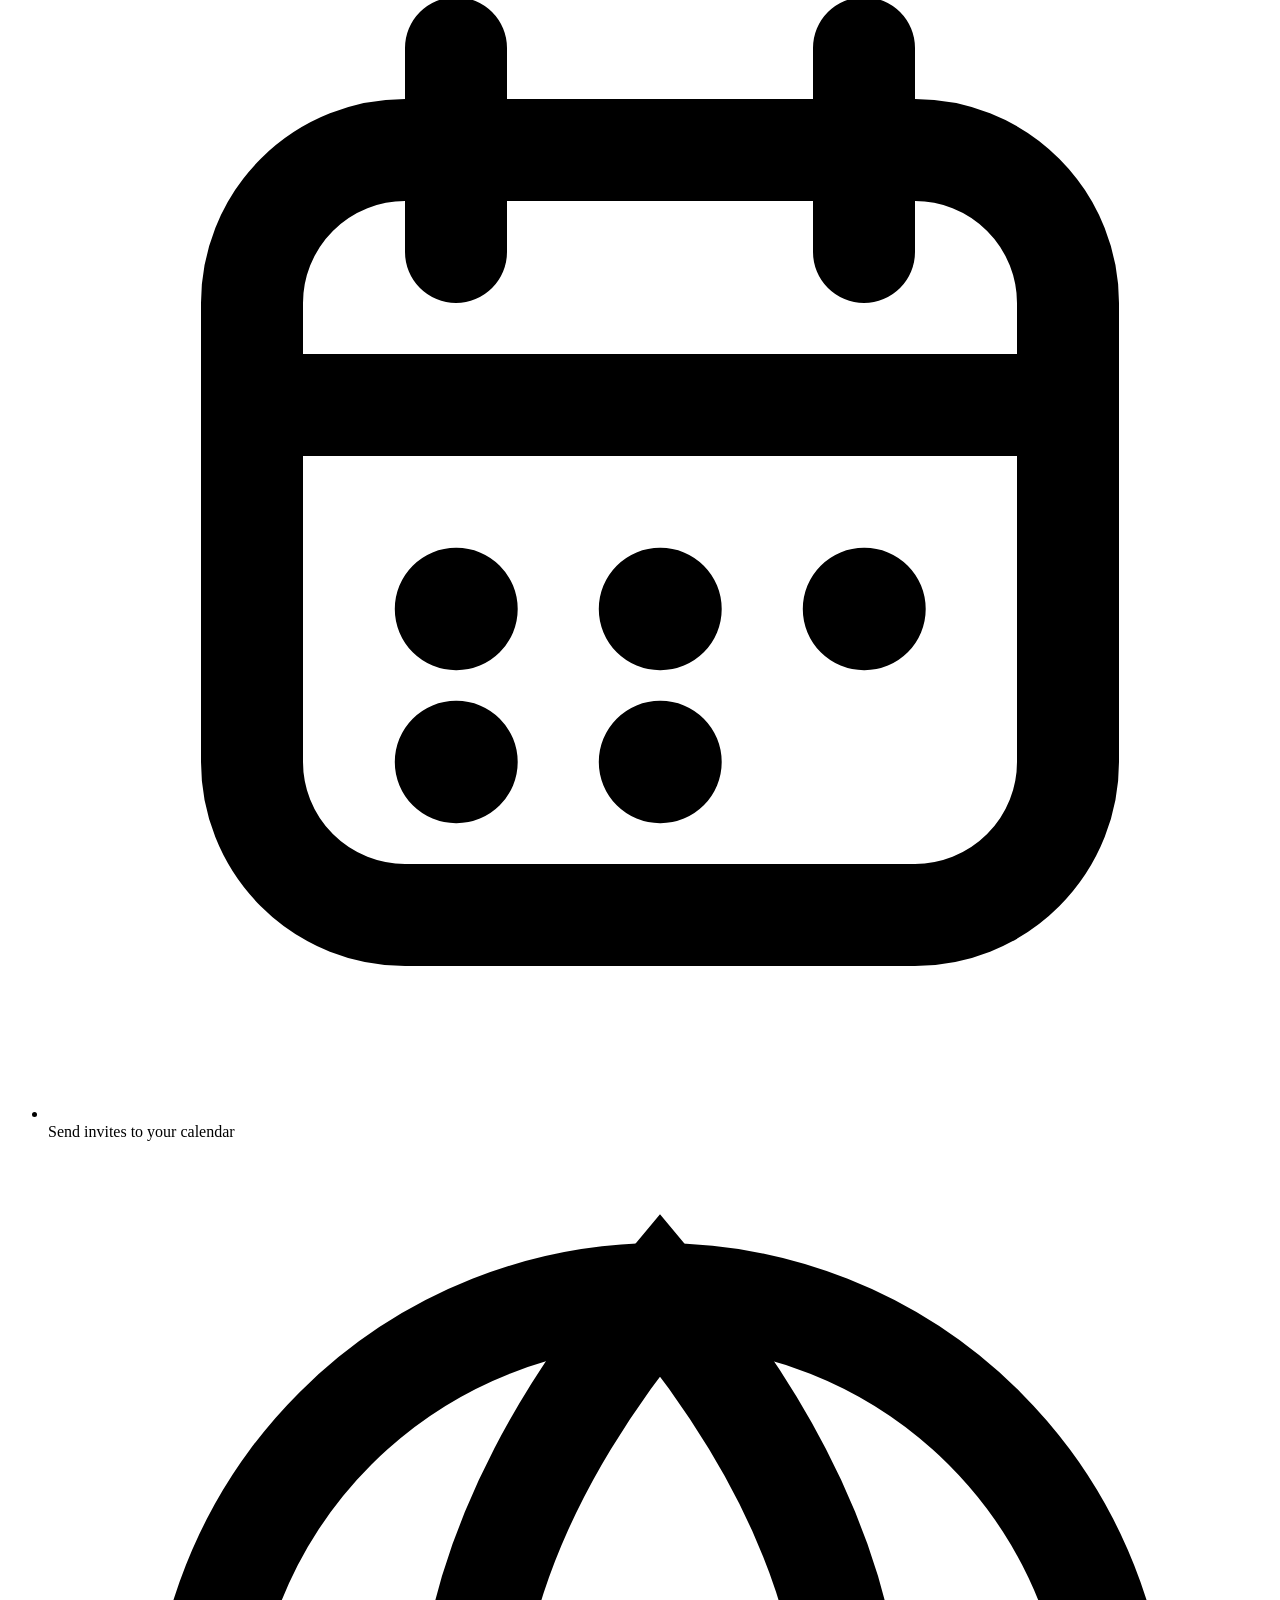
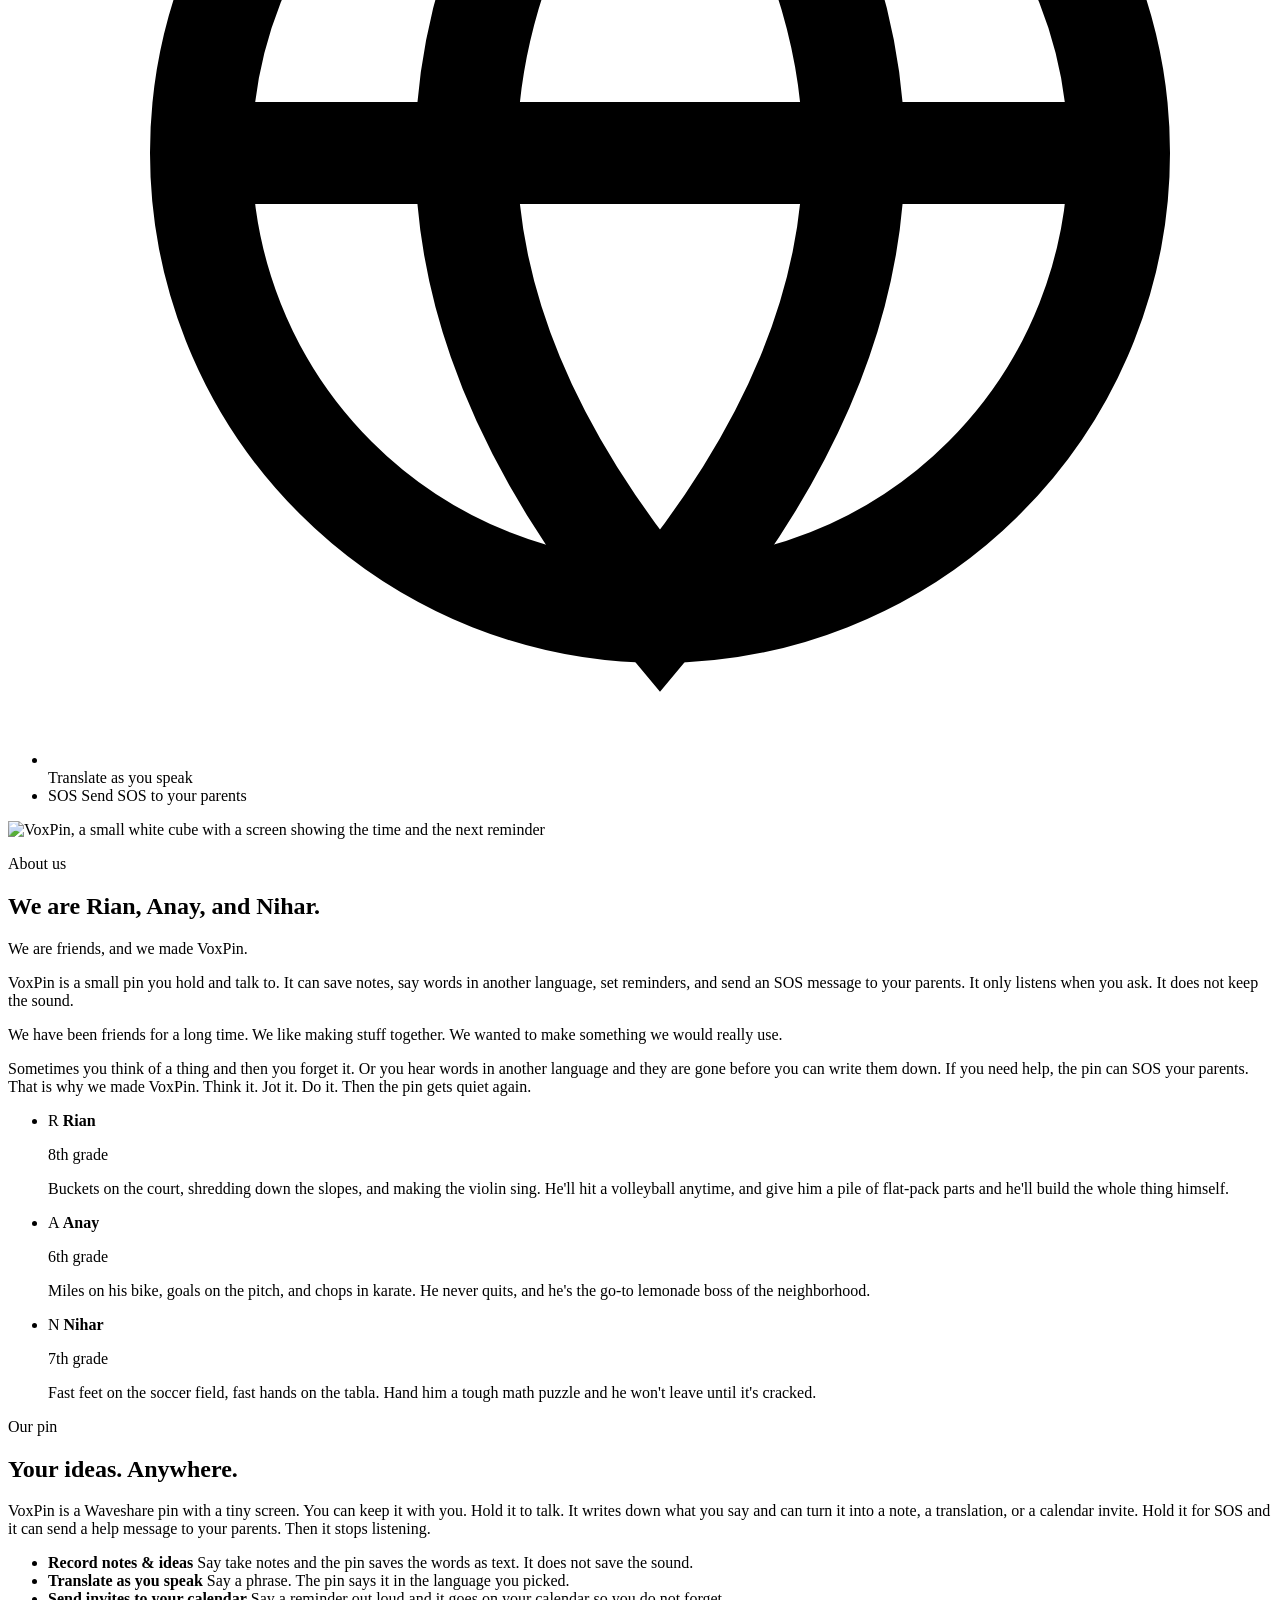
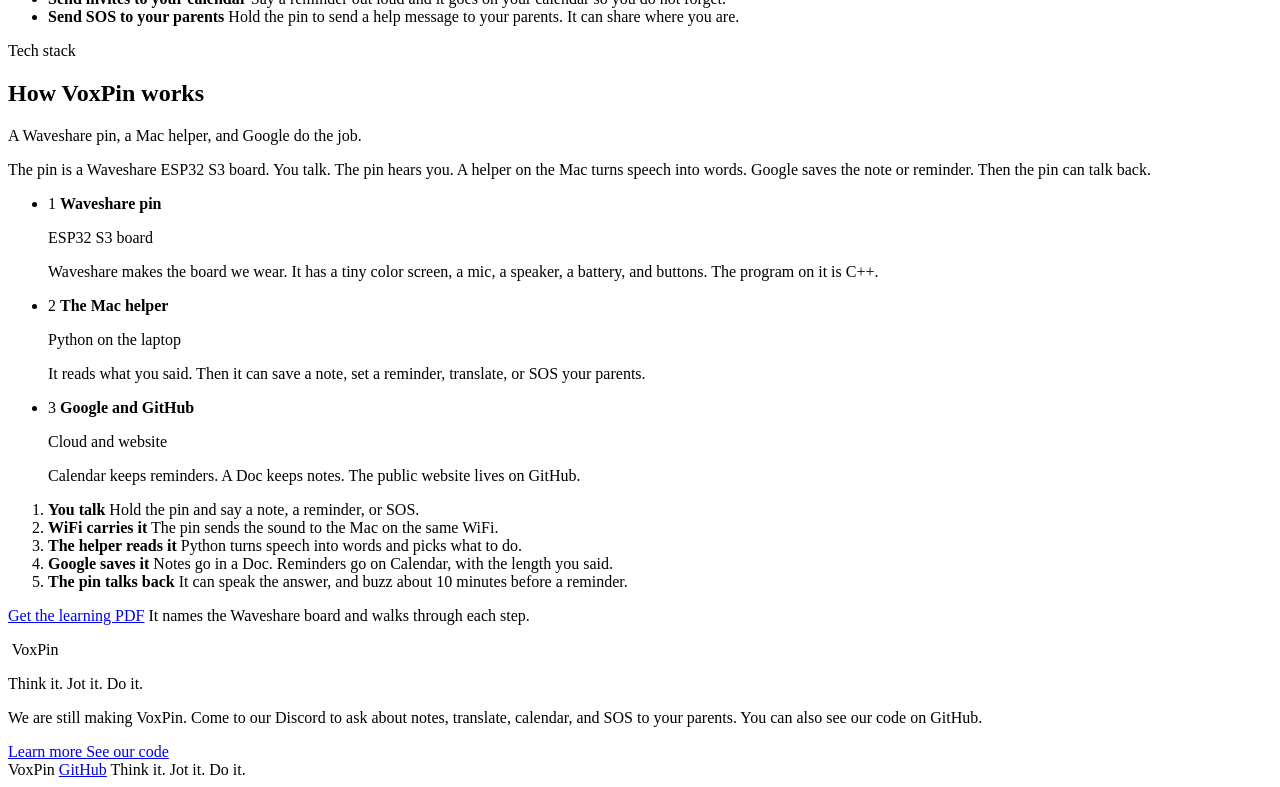
==== commit 52eb8cda: "Tweak Rian's bio so the violin sings and the slopes get shredded. Co-authored-by: Cursor <cursoragen" ====
--- a/backend/voice_notes/static/index.html
+++ b/backend/voice_notes/static/index.html
@@ -134,8 +134,8 @@
             <strong>Rian</strong>
             <p class="team-role">8th grade</p>
             <p>
-              Buckets on the court, carving down the slopes, and shredding the
-              violin. He'll hit a volleyball anytime, and give him a pile of
+              Buckets on the court, shredding down the slopes, and making the
+              violin sing. He'll hit a volleyball anytime, and give him a pile of
               flat-pack parts and he'll build the whole thing himself.
             </p>
           </li>
